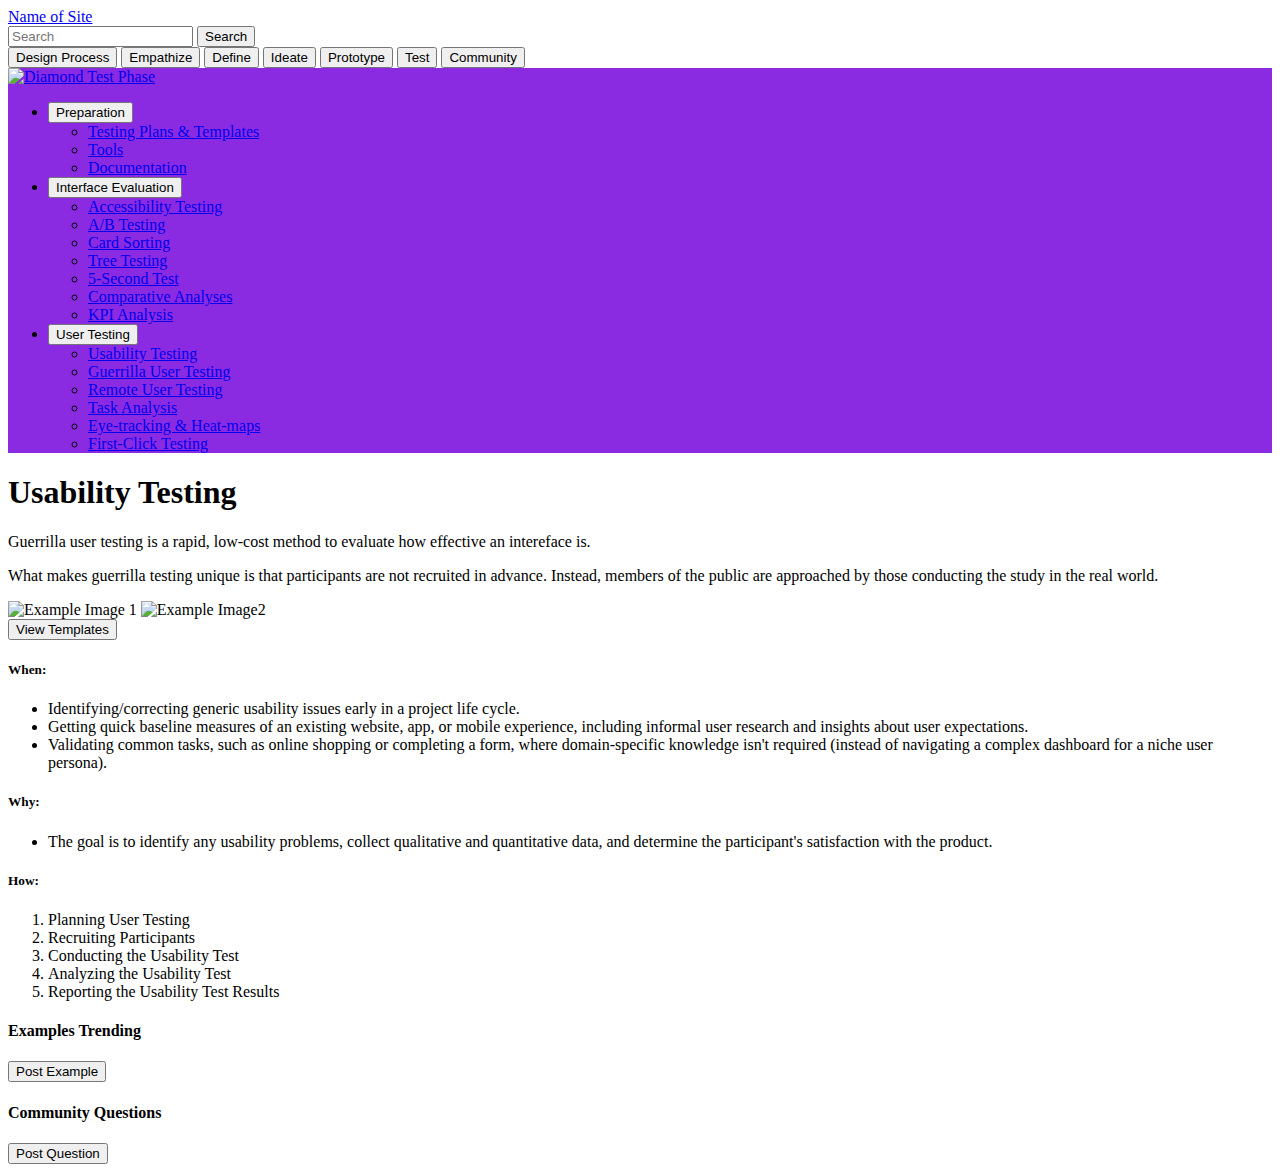
==== pages/UsabilityTesting.html @ 929abdcc "added more text and sticky header" ====
<!DOCTYPE html>
<html lang="en">

<head>
    <meta charset="UTF-8">
    <meta name="viewport" content="width=device-width, initial-scale=1.0">
    <title>UX Toolkit</title>
    
    <!--css link-->
    <link rel="stylesheet" href="../css/style.css"> 
    
    <!--bootstrap link-->
    <link href="https://cdn.jsdelivr.net/npm/bootstrap@5.3.2/dist/css/bootstrap.min.css" rel="stylesheet" integrity="sha384-T3c6CoIi6uLrA9TneNEoa7RxnatzjcDSCmG1MXxSR1GAsXEV/Dwwykc2MPK8M2HN" crossorigin="anonymous">
    
</head>

<body>

    <!-- very top name and search bar -->
    <nav class="navbar navbar-expand-lg bg-body-tertiary">
      <div class="container-fluid">
        <a class="navbar-brand" href="../index.html">Name of Site</a>
          <form class="d-flex" role="search">
            <input class="form-control me-2" type="search" placeholder="Search" aria-label="Search">
            <button class="btn btn-outline-success" type="submit">Search</button>
          </form>
        </div>
      </div>
    </nav>
  
  <!-- nav buttons -->
  <button type="button" class="btn btn-outline-primary">Design Process</button>
  <button type="button" class="btn btn-outline-secondary">Empathize</button>
  <button type="button" class="btn btn-outline-success">Define</button>
  <button type="button" class="btn btn-outline-danger">Ideate</button>
  <button type="button" class="btn btn-outline-warning">Prototype</button>
  <button type="button" class="btn btn-outline-info">Test</button>
  <button type="button" class="btn btn-outline-dark">Community</button>

</header>

<!-- main content -->

    <div class="container-fluid">
      
        <div class="row">
            <div class="col-md-3">
              
                <!-- Left Sidebar -->
                <div class="navbar" id = "there">

                  <div class="flex-shrink-0 p-3">
                    
                    <a href="../index.html" class="d-flex align-items-center pb-3 mb-3 link-dark text-decoration-none border-bottom">
                      <img alt="Diamond">
                      <span class="fs-5 fw-semibold">Test Phase</span>
                    </a>
                    <!-- ul level 2 and 3 left nav -->
                    <ul class="list-unstyled ps-0">
                      <li class="mb-1">
                        <button class="btn btn-toggle align-items-center rounded collapsed" data-bs-toggle="collapse" data-bs-target="#home-collapse" aria-expanded="true">
                          Preparation
                        </button>
                        <div class="collapse show" id="home-collapse">
                          <ul class="btn-toggle-nav list-unstyled fw-normal pb-1 small">
                            <li><a href="#" class="link-dark rounded">Testing Plans & Templates</a></li>
                            <li><a href="#" class="link-dark rounded">Tools</a></li>
                            <li><a href="#" class="link-dark rounded">Documentation</a></li>
                          </ul>
                        </div>
                      </li>
                      <li class="mb-1">
                        <button class="btn btn-toggle align-items-center rounded" data-bs-toggle="collapse" data-bs-target="#dashboard-collapse" aria-expanded="true">
                          Interface Evaluation
                        </button>
                        <div class="collapse show" id="dashboard-collapse" style="">
                          <ul class="btn-toggle-nav list-unstyled fw-normal pb-1 small">
                            <li><a href="#" class="link-dark rounded">Accessibility Testing</a></li>
                            <li><a href="#" class="link-dark rounded">A/B Testing</a></li>
                            <li><a href="#" class="link-dark rounded">Card Sorting</a></li>
                            <li><a href="#" class="link-dark rounded">Tree Testing</a></li>
                            <li><a href="#" class="link-dark rounded">5-Second Test</a></li>
                            <li><a href="#" class="link-dark rounded">Comparative Analyses</a></li>
                            <li><a href="#" class="link-dark rounded">KPI Analysis</a></li>
                          </ul>
                        </div>
                      </li>
                      <li class="mb-1">
                        <button class="btn btn-toggle align-items-center rounded" data-bs-toggle="collapse" data-bs-target="#orders-collapse" aria-expanded="true">
                          User Testing
                        </button>
                        <div class="collapse show" id="orders-collapse" style="">
                          <ul class="btn-toggle-nav list-unstyled fw-normal pb-1 small">
                            <li><a href="#" class="link-light rounded">Usability Testing</a></li>
                            <li><a href="#" class="link-dark rounded">Guerrilla User Testing</a></li>
                            <li><a href="#" class="link-dark rounded">Remote User Testing</a></li>
                            <li><a href="#" class="link-dark rounded">Task Analysis</a></li>
                            <li><a href="#" class="link-dark rounded">Eye-tracking & Heat-maps</a></li>
                            <li><a href="#" class="link-dark rounded">First-Click Testing</a></li>
                          </ul>
                        </div>
                      </li>
                    </ul>
                  </div> <!-- end of class = "flex-shrink- p3 col-md-3" div -->
          
                </div>

              </div>

            <div class="col-md-9">
              <!-- Content for the right side -->
              <h1>Usability Testing</h1>
              <p>Guerrilla user testing is a rapid, low-cost method to evaluate how effective an intereface is.</p>
              <p>What makes guerrilla testing unique is that participants are not recruited in advance. Instead, members of the public are approached by those conducting the study in the real world.</p>
              <img alt="Example Image 1">
              <img alt="Example Image2">
              <div>
                <a href="UsabilityTestingTemplates.html"> 
                  <button type="button" class="btn btn-outline-secondary">View Templates</button>
                </a>
              </div>
              <h5>When:</h5>
              <ul>
                <li>Identifying/correcting generic usability issues early in a project life cycle.</li>
                <li>Getting quick baseline measures of an existing website, app, or mobile experience, including informal user research and insights about user expectations.</li>
                <li>Validating common tasks, such as online shopping or completing a form, where domain-specific knowledge isn't required (instead of navigating a complex dashboard for a niche user persona).</li>
              </ul>
              <h5>Why:</h5>
              <ul>
                <li>The goal is to identify any usability problems, collect qualitative and quantitative data, and determine the participant's satisfaction with the product.</li>
              </ul>
              <h5>How:</h5>
              <ol>
                <li>Planning User Testing</li>
                <li>Recruiting Participants</li>
                <li>Conducting the Usability Test</li>
                <li>Analyzing the Usability Test</li>
                <li>Reporting the Usability Test Results</li>
              </ol>

              <h4>Examples Trending</h4>
              <button type="button" class="btn btn-outline-secondary">Post Example</button>

              <h4>Community Questions</h4>
              <button type="button" class="btn btn-outline-secondary">Post Question</button>

            </div>

        </div> <!-- end of class = "row" div-->
      </div>



    <!-- Bootstrap JavaScript and jQuery libraries -->
    <script src="https://cdn.jsdelivr.net/npm/bootstrap@5.3.2/dist/js/bootstrap.bundle.min.js" integrity="sha384-C6RzsynM9kWDrMNeT87bh95OGNyZPhcTNXj1NW7RuBCsyN/o0jlpcV8Qyq46cDfL" crossorigin="anonymous"></script>
    <script src="../js/index.js"></script>



</body>
</html>
---- css/style.css ----
#here {
    background-color: red;
}

#there {
    background-color: blueviolet;
}

#middle {
    background-color: turquoise;
}
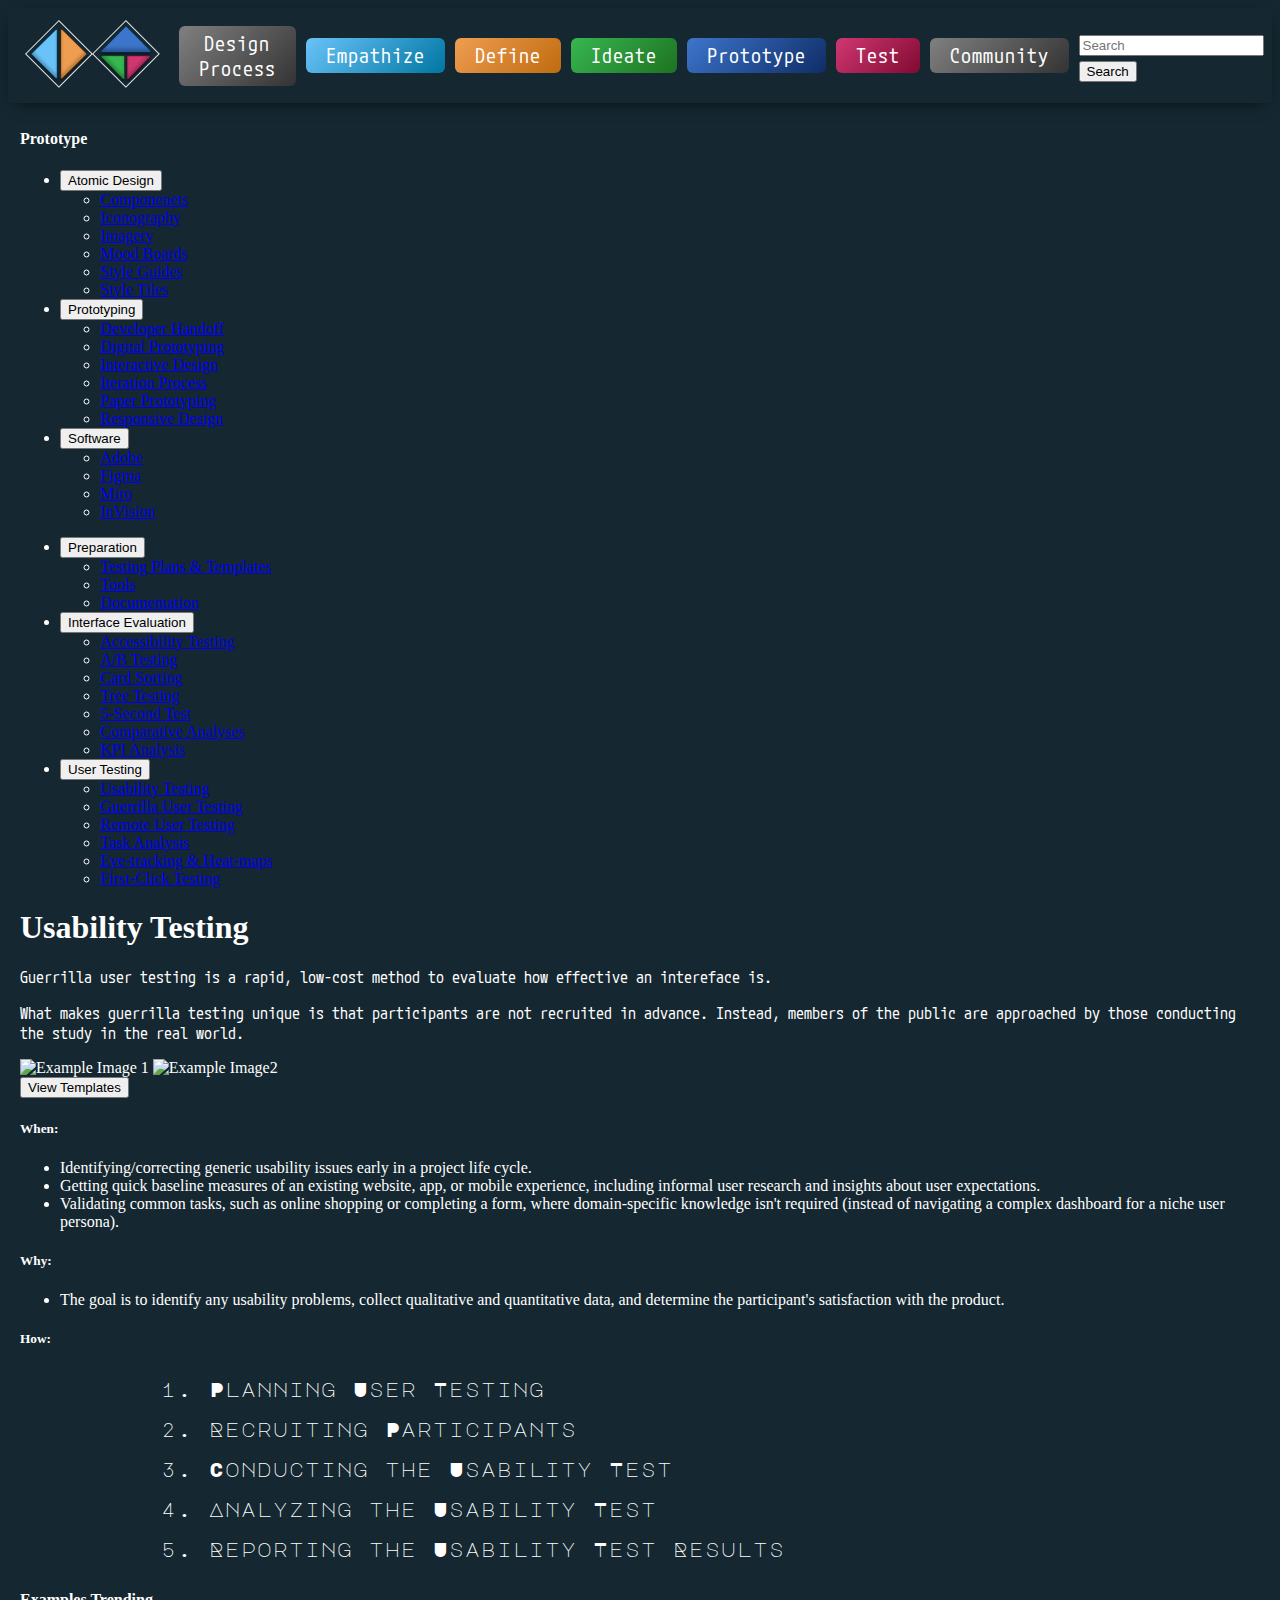
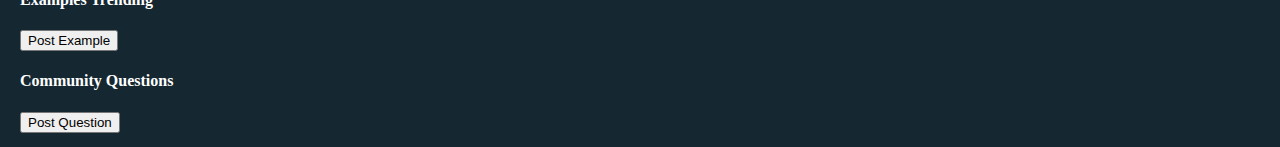
==== commit 986dd4fe: "new header" ====
--- a/pages/UsabilityTesting.html
+++ b/pages/UsabilityTesting.html
@@ -1,161 +1,255 @@
 <!DOCTYPE html>
 <html lang="en">
 
+
 <head>
-    <meta charset="UTF-8">
-    <meta name="viewport" content="width=device-width, initial-scale=1.0">
-    <title>UX Toolkit</title>
-    
-    <!--css link-->
-    <link rel="stylesheet" href="../css/style.css"> 
-    
-    <!--bootstrap link-->
-    <link href="https://cdn.jsdelivr.net/npm/bootstrap@5.3.2/dist/css/bootstrap.min.css" rel="stylesheet" integrity="sha384-T3c6CoIi6uLrA9TneNEoa7RxnatzjcDSCmG1MXxSR1GAsXEV/Dwwykc2MPK8M2HN" crossorigin="anonymous">
-    
+  <meta charset="UTF-8">
+  <meta name="viewport" content="width=device-width, initial-scale=1.0">
+  <title>UX Navigator</title>
+
+  <!--font link-->
+  <link rel="preconnect" href="https://fonts.googleapis.com">
+  <link rel="preconnect" href="https://fonts.gstatic.com" crossorigin>
+  <link
+    href="https://fonts.googleapis.com/css2?family=M+PLUS+Code+Latin:wght@300;400&family=Major+Mono+Display&display=swap"
+    rel="stylesheet">
+  <link rel="stylesheet" href="../fonts/MajorMonoDisplay-Regular.ttf">
+  <link rel="stylesheet" href="../fonts/MPLUSCodeLatin-VariableFont_wdth,wght.ttf">
+
+  <!--bootstrap link-->
+  <link href="https://cdn.jsdelivr.net/npm/bootstrap@5.3.2/dist/css/bootstrap.min.css" rel="stylesheet"
+    integrity="sha384-T3c6CoIi6uLrA9TneNEoa7RxnatzjcDSCmG1MXxSR1GAsXEV/Dwwykc2MPK8M2HN" crossorigin="anonymous">
+
+  <!--css link-->
+  <link rel="stylesheet" href="https://cdnjs.cloudflare.com/ajax/libs/font-awesome/6.1.0/css/all.min.css">
+
+  <link rel="stylesheet" href="../css/style.css">
+
 </head>
 
 <body>
 
+  <header class="sticky-top topnav">
+
     <!-- very top name and search bar -->
-    <nav class="navbar navbar-expand-lg bg-body-tertiary">
+    <nav class="navbar sticky-top navbar-expand-lg">
       <div class="container-fluid">
-        <a class="navbar-brand" href="../index.html">Name of Site</a>
-          <form class="d-flex" role="search">
-            <input class="form-control me-2" type="search" placeholder="Search" aria-label="Search">
-            <button class="btn btn-outline-success" type="submit">Search</button>
-          </form>
-        </div>
+        <a class="navbar-brand h1font" href="../index.html">
+          <img src="../images/logo dark.png" alt="Logo of double diamond design process"></a>
+
+        <!-- nav buttons -->
+        <a href="#designprocess"><button type="button" class="btndesignproc bodyfont">Design Process</button></a>
+        <a href="#empathize"><button type="button" class="btnempathize bodyfont">Empathize</button></a>
+        <a href="#define"><button type="button" class="btndefine bodyfont">Define</button></a>
+        <a href="#ideate"><button type="button" class="btnideate bodyfont">Ideate</button></a>
+        <a href="#prototype"><button type="button" class="btnproto bodyfont">Prototype</button></a>
+        <a href="#test"><button type="button" class="btntest bodyfont">Test</button></a>
+        <button type="button" class="btncomm bodyfont">Community</button>
+
+        <form class="d-flex bodyfont" role="search">
+          <input class="form-control me-2" type="search" placeholder="Search" aria-label="Search">
+          <button class="btn btn-outline-light" type="submit">Search</button>
+        </form>
+
       </div>
     </nav>
-  
-  <!-- nav buttons -->
-  <button type="button" class="btn btn-outline-primary">Design Process</button>
-  <button type="button" class="btn btn-outline-secondary">Empathize</button>
-  <button type="button" class="btn btn-outline-success">Define</button>
-  <button type="button" class="btn btn-outline-danger">Ideate</button>
-  <button type="button" class="btn btn-outline-warning">Prototype</button>
-  <button type="button" class="btn btn-outline-info">Test</button>
-  <button type="button" class="btn btn-outline-dark">Community</button>
-
-</header>
-
-<!-- main content -->
-
-    <div class="container-fluid">
-      
-        <div class="row">
-            <div class="col-md-3">
-              
-                <!-- Left Sidebar -->
-                <div class="navbar" id = "there">
-
-                  <div class="flex-shrink-0 p-3">
-                    
-                    <a href="../index.html" class="d-flex align-items-center pb-3 mb-3 link-dark text-decoration-none border-bottom">
-                      <img alt="Diamond">
-                      <span class="fs-5 fw-semibold">Test Phase</span>
-                    </a>
-                    <!-- ul level 2 and 3 left nav -->
-                    <ul class="list-unstyled ps-0">
-                      <li class="mb-1">
-                        <button class="btn btn-toggle align-items-center rounded collapsed" data-bs-toggle="collapse" data-bs-target="#home-collapse" aria-expanded="true">
-                          Preparation
-                        </button>
-                        <div class="collapse show" id="home-collapse">
-                          <ul class="btn-toggle-nav list-unstyled fw-normal pb-1 small">
-                            <li><a href="#" class="link-dark rounded">Testing Plans & Templates</a></li>
-                            <li><a href="#" class="link-dark rounded">Tools</a></li>
-                            <li><a href="#" class="link-dark rounded">Documentation</a></li>
-                          </ul>
-                        </div>
-                      </li>
-                      <li class="mb-1">
-                        <button class="btn btn-toggle align-items-center rounded" data-bs-toggle="collapse" data-bs-target="#dashboard-collapse" aria-expanded="true">
-                          Interface Evaluation
-                        </button>
-                        <div class="collapse show" id="dashboard-collapse" style="">
-                          <ul class="btn-toggle-nav list-unstyled fw-normal pb-1 small">
-                            <li><a href="#" class="link-dark rounded">Accessibility Testing</a></li>
-                            <li><a href="#" class="link-dark rounded">A/B Testing</a></li>
-                            <li><a href="#" class="link-dark rounded">Card Sorting</a></li>
-                            <li><a href="#" class="link-dark rounded">Tree Testing</a></li>
-                            <li><a href="#" class="link-dark rounded">5-Second Test</a></li>
-                            <li><a href="#" class="link-dark rounded">Comparative Analyses</a></li>
-                            <li><a href="#" class="link-dark rounded">KPI Analysis</a></li>
-                          </ul>
-                        </div>
-                      </li>
-                      <li class="mb-1">
-                        <button class="btn btn-toggle align-items-center rounded" data-bs-toggle="collapse" data-bs-target="#orders-collapse" aria-expanded="true">
-                          User Testing
-                        </button>
-                        <div class="collapse show" id="orders-collapse" style="">
-                          <ul class="btn-toggle-nav list-unstyled fw-normal pb-1 small">
-                            <li><a href="#" class="link-light rounded">Usability Testing</a></li>
-                            <li><a href="#" class="link-dark rounded">Guerrilla User Testing</a></li>
-                            <li><a href="#" class="link-dark rounded">Remote User Testing</a></li>
-                            <li><a href="#" class="link-dark rounded">Task Analysis</a></li>
-                            <li><a href="#" class="link-dark rounded">Eye-tracking & Heat-maps</a></li>
-                            <li><a href="#" class="link-dark rounded">First-Click Testing</a></li>
-                          </ul>
-                        </div>
-                      </li>
-                    </ul>
-                  </div> <!-- end of class = "flex-shrink- p3 col-md-3" div -->
-          
-                </div>
-
-              </div>
-
-            <div class="col-md-9">
-              <!-- Content for the right side -->
-              <h1>Usability Testing</h1>
-              <p>Guerrilla user testing is a rapid, low-cost method to evaluate how effective an intereface is.</p>
-              <p>What makes guerrilla testing unique is that participants are not recruited in advance. Instead, members of the public are approached by those conducting the study in the real world.</p>
-              <img alt="Example Image 1">
-              <img alt="Example Image2">
-              <div>
-                <a href="UsabilityTestingTemplates.html"> 
-                  <button type="button" class="btn btn-outline-secondary">View Templates</button>
-                </a>
-              </div>
-              <h5>When:</h5>
-              <ul>
-                <li>Identifying/correcting generic usability issues early in a project life cycle.</li>
-                <li>Getting quick baseline measures of an existing website, app, or mobile experience, including informal user research and insights about user expectations.</li>
-                <li>Validating common tasks, such as online shopping or completing a form, where domain-specific knowledge isn't required (instead of navigating a complex dashboard for a niche user persona).</li>
+
+  </header>
+
+  <!-- main content -->
+
+  <div class="container-fluid">
+
+    <div class="row">
+      <!-- side navigation -->
+      <div class="col-md-3 navbar">
+
+
+
+        <div class="col-md-3">
+
+          <!-- Left Sidebar -->
+          <div class="navbar">
+            <!-- Prototype -->
+            <div class="flex-shrink-0 p-3">
+              <h4>Prototype</h4>
+
+              <ul class="list-unstyled ps-0">
+                <li class="mb-1">
+                  <button class="btn btn-toggle align-items-center rounded collapsed" data-bs-toggle="collapse"
+                    data-bs-target="#preparation-collapse" aria-expanded="true">
+                    Atomic Design
+                  </button>
+                  <div class="collapse show" id="preparation-collapse">
+                    <ul class="btn-toggle-nav list-unstyled fw-normal pb-1 small">
+                      <li><a href="#" class="link-dark rounded">Componenets</a></li>
+                      <li><a href="#" class="link-dark rounded">Iconography</a></li>
+                      <li><a href="#" class="link-dark rounded">Imagery</a></li>
+                      <li><a href="#" class="link-dark rounded">Mood Boards</a></li>
+                      <li><a href="#" class="link-dark rounded">Style Guides</a></li>
+                      <li><a href="#" class="link-dark rounded">Style Tiles</a></li>
+                    </ul>
+                  </div>
+                </li>
+                <li class="mb-1">
+                  <button class="btn btn-toggle align-items-center rounded" data-bs-toggle="collapse"
+                    data-bs-target="#interface-evaluation-collapse" aria-expanded="true">
+                    Prototyping
+                  </button>
+                  <div class="collapse show" id="interface-evaluation-collapse" style="">
+                    <ul class="btn-toggle-nav list-unstyled fw-normal pb-1 small">
+                      <li><a href="#" class="link-dark rounded">Developer Handoff</a></li>
+                      <li><a href="#" class="link-dark rounded">Digital Prototyping</a></li>
+                      <li><a href="#" class="link-dark rounded">Interactive Design</a></li>
+                      <li><a href="#" class="link-dark rounded">Iteration Process</a></li>
+                      <li><a href="#" class="link-dark rounded">Paper Prototyping</a></li>
+                      <li><a href="#" class="link-dark rounded">Responsive Design</a></li>
+                    </ul>
+                  </div>
+                </li>
+                <li class="mb-1">
+                  <button class="btn btn-toggle align-items-center rounded" data-bs-toggle="collapse"
+                    data-bs-target="#user-testing-collapse" aria-expanded="true">
+                    Software
+                  </button>
+                  <div class="collapse show" id="user-testing-collapse" style="">
+                    <ul class="btn-toggle-nav list-unstyled fw-normal pb-1 small">
+                      <li><a href="#" class="link-dark rounded">Adobe</a></li>
+                      <li><a href="#" class="link-dark rounded">Figma</a></li>
+                      <li><a href="#" class="link-dark rounded">Miro</a></li>
+                      <li><a href="#" class="link-dark rounded">InVision</a></li>
+                    </ul>
+                  </div>
+                </li>
               </ul>
-              <h5>Why:</h5>
-              <ul>
-                <li>The goal is to identify any usability problems, collect qualitative and quantitative data, and determine the participant's satisfaction with the product.</li>
+            </div> <!-- end of class = "flex-shrink- p3 col-md-3" div -->
+
+          </div>
+
+        </div>
+
+        <!-- Test -->
+        <div class="col-md-3">
+
+          <!-- Left Sidebar -->
+          <div class="navbar">
+
+            <div class="flex-shrink-0 p-3">
+
+              <ul class="list-unstyled ps-0">
+                <li class="mb-1">
+                  <button class="btn btn-toggle align-items-center rounded collapsed" data-bs-toggle="collapse"
+                    data-bs-target="#preparation-collapse" aria-expanded="true">
+                    Preparation
+                  </button>
+                  <div class="collapse show" id="preparation-collapse">
+                    <ul class="btn-toggle-nav list-unstyled fw-normal pb-1 small">
+                      <li><a href="#" class="link-dark rounded">Testing Plans & Templates</a></li>
+                      <li><a href="#" class="link-dark rounded">Tools</a></li>
+                      <li><a href="#" class="link-dark rounded">Documentation</a></li>
+                    </ul>
+                  </div>
+                </li>
+                <li class="mb-1">
+                  <button class="btn btn-toggle align-items-center rounded" data-bs-toggle="collapse"
+                    data-bs-target="#interface-evaluation-collapse" aria-expanded="true">
+                    Interface Evaluation
+                  </button>
+                  <div class="collapse show" id="interface-evaluation-collapse" style="">
+                    <ul class="btn-toggle-nav list-unstyled fw-normal pb-1 small">
+                      <li><a href="#" class="link-dark rounded">Accessibility Testing</a></li>
+                      <li><a href="#" class="link-dark rounded">A/B Testing</a></li>
+                      <li><a href="#" class="link-dark rounded">Card Sorting</a></li>
+                      <li><a href="#" class="link-dark rounded">Tree Testing</a></li>
+                      <li><a href="#" class="link-dark rounded">5-Second Test</a></li>
+                      <li><a href="#" class="link-dark rounded">Comparative Analyses</a></li>
+                      <li><a href="#" class="link-dark rounded">KPI Analysis</a></li>
+                    </ul>
+                  </div>
+                </li>
+                <li class="mb-1">
+                  <button class="btn btn-toggle align-items-center rounded" data-bs-toggle="collapse"
+                    data-bs-target="#user-testing-collapse" aria-expanded="true">
+                    User Testing
+                  </button>
+                  <div class="collapse show" id="user-testing-collapse" style="">
+                    <ul class="btn-toggle-nav list-unstyled fw-normal pb-1 small">
+                      <li><a href="#" class="link-light rounded">Usability Testing</a></li>
+                      <li><a href="#" class="link-dark rounded">Guerrilla User Testing</a></li>
+                      <li><a href="#" class="link-dark rounded">Remote User Testing</a></li>
+                      <li><a href="#" class="link-dark rounded">Task Analysis</a></li>
+                      <li><a href="#" class="link-dark rounded">Eye-tracking & Heat-maps</a></li>
+                      <li><a href="#" class="link-dark rounded">First-Click Testing</a></li>
+                    </ul>
+                  </div>
+                </li>
               </ul>
-              <h5>How:</h5>
-              <ol>
-                <li>Planning User Testing</li>
-                <li>Recruiting Participants</li>
-                <li>Conducting the Usability Test</li>
-                <li>Analyzing the Usability Test</li>
-                <li>Reporting the Usability Test Results</li>
-              </ol>
-
-              <h4>Examples Trending</h4>
-              <button type="button" class="btn btn-outline-secondary">Post Example</button>
-
-              <h4>Community Questions</h4>
-              <button type="button" class="btn btn-outline-secondary">Post Question</button>
-
-            </div>
-
-        </div> <!-- end of class = "row" div-->
+            </div> <!-- end of class = "flex-shrink- p3 col-md-3" div -->
+
+          </div>
+
+        </div>
+
       </div>
 
-
-
-    <!-- Bootstrap JavaScript and jQuery libraries -->
-    <script src="https://cdn.jsdelivr.net/npm/bootstrap@5.3.2/dist/js/bootstrap.bundle.min.js" integrity="sha384-C6RzsynM9kWDrMNeT87bh95OGNyZPhcTNXj1NW7RuBCsyN/o0jlpcV8Qyq46cDfL" crossorigin="anonymous"></script>
-    <script src="../js/index.js"></script>
+      <!---------------------------- Right side ---------------------->
+
+      <div class="col-md-9">
+        <!-- Content for the right side -->
+        <h1>Usability Testing</h1>
+        <p>Guerrilla user testing is a rapid, low-cost method to evaluate how effective an intereface is.</p>
+        <p>What makes guerrilla testing unique is that participants are not recruited in advance. Instead, members of
+          the public are approached by those conducting the study in the real world.</p>
+        <img alt="Example Image 1">
+        <img alt="Example Image2">
+        <div>
+          <a href="UsabilityTestingTemplates.html">
+            <button type="button" class="btn btn-outline-secondary">View Templates</button>
+          </a>
+        </div>
+        <h5>When:</h5>
+        <ul>
+          <li>Identifying/correcting generic usability issues early in a project life cycle.</li>
+          <li>Getting quick baseline measures of an existing website, app, or mobile experience, including informal user
+            research and insights about user expectations.</li>
+          <li>Validating common tasks, such as online shopping or completing a form, where domain-specific knowledge
+            isn't required (instead of navigating a complex dashboard for a niche user persona).</li>
+        </ul>
+        <h5>Why:</h5>
+        <ul>
+          <li>The goal is to identify any usability problems, collect qualitative and quantitative data, and determine
+            the participant's satisfaction with the product.</li>
+        </ul>
+        <h5>How:</h5>
+        <ol>
+          <li>Planning User Testing</li>
+          <li>Recruiting Participants</li>
+          <li>Conducting the Usability Test</li>
+          <li>Analyzing the Usability Test</li>
+          <li>Reporting the Usability Test Results</li>
+        </ol>
+
+        <h4>Examples Trending</h4>
+        <button type="button" class="btn btn-outline-secondary">Post Example</button>
+
+        <h4>Community Questions</h4>
+        <button type="button" class="btn btn-outline-secondary">Post Question</button>
+
+      </div>
+
+    </div> <!-- end of class = "row" div-->
+  </div>
+
+
+
+  <!-- Bootstrap JavaScript and jQuery libraries -->
+  <script src="https://cdn.jsdelivr.net/npm/bootstrap@5.3.2/dist/js/bootstrap.bundle.min.js"
+    integrity="sha384-C6RzsynM9kWDrMNeT87bh95OGNyZPhcTNXj1NW7RuBCsyN/o0jlpcV8Qyq46cDfL"
+    crossorigin="anonymous"></script>
+  <script src="../js/index.js"></script>
 
 
 
 </body>
-</html> +
+</html>--- a/css/style.css
+++ b/css/style.css
@@ -1,11 +1,473 @@
-#here {
-    background-color: red;
-}
-
-#there {
-    background-color: blueviolet;
-}
-
-#middle {
-    background-color: turquoise;
-}+
+
+body {
+    max-width: 100%;
+    overflow-x: hidden;
+}
+
+header, footer {
+    background-color: #152730;
+}
+
+html, .hero-section, .accord, .design .main, .container {
+    background-color: #152730 !important;
+    color: #FFFFFF;
+}
+
+
+.foothead {
+    font-family: 'Major Mono Display', monospace;
+    color: #FFFFFF;
+}
+
+.h1font { 
+    font-family: 'Major Mono Display', monospace;
+    font-size: 30px;
+    
+}
+
+.h3font {
+    font-family: 'Major Mono Display', monospace;
+    font-size: 32px;
+}
+
+p, .p {
+    font-family: 'M PLUS Code Latin', monospace;
+}
+
+body {
+    background-color: #152730;
+}
+
+.bodyfont {
+    color: #8D8D8D;
+    font-family: M PLUS Code Latin;
+    font-size: 20px;
+    font-style: normal;
+    font-weight: 400;
+    line-height: normal;
+    letter-spacing: 1px;
+    text-transform: capitalize;
+}
+
+/* top nav */
+.topnav {
+    box-shadow: 0rem 0.25rem 1rem -0.5rem #000000;
+    display: flex;
+    padding: 6px 12px;
+    justify-content: center;
+    align-items: center;
+    gap: 10px;
+}
+
+.topnav img {
+    height: 68px;
+    width: 152px;
+    flex-shrink: 0
+}
+
+
+/* navigation buttons */
+
+.container-fluid {
+    display: flex;
+    padding: 6px 12px;
+    justify-content: center;
+    align-items: center;
+    gap: 10px;
+}
+
+.btndesignproc {
+    background: linear-gradient(135deg, #808080, #333333);
+    color: white;
+    border: none;
+    padding: 5px 20px;
+    border-radius: 6px;
+    cursor: pointer;
+}
+
+.btndesignproc:hover {
+    background: linear-gradient(135deg, #333333, #808080);
+}
+
+/* */
+.btnempathize {
+    background: linear-gradient(135deg, #6AC3F8, #0076A3);
+    color: white;
+    border: none;
+    padding: 5px 20px;
+    border-radius: 6px;
+    cursor: pointer;
+}
+
+.btnempathize:hover {
+    background: linear-gradient(135deg, #0076A3, #6AC3F8);
+}
+
+/* */
+.btndefine {
+    background: linear-gradient(135deg, #EF9D51, #BF6B0F);
+    color: white;
+    border: none;
+    padding: 5px 20px;
+    border-radius: 6px;
+    cursor: pointer;
+}
+
+.btndefine:hover {
+    background: linear-gradient(135deg, #BF6B0F, #EF9D51); /* Swapped gradient colors on hover */
+}
+
+/* */
+.btnideate {
+    background: linear-gradient(135deg, #37B651, #1E7221);
+    color: white;
+    border: none;
+    padding: 5px 20px;
+    border-radius: 6px;
+    cursor: pointer;
+}
+
+.btnideate:hover {
+    background: linear-gradient(135deg, #1E7221, #37B651); /* Swapped gradient colors on hover */
+}
+
+/* */
+.btnproto {
+    background: linear-gradient(135deg, #3D75CC, #0F2D66);
+    color: white;
+    border: none;
+    padding: 5px 20px;
+    border-radius: 6px;
+    cursor: pointer;
+}
+
+.btnproto:hover {
+    background: linear-gradient(135deg, #0F2D66, #3D75CC); /* Swapped gradient colors on hover */
+}
+
+/* */
+.btntest {
+    background: linear-gradient(135deg, #D03771, #800A32);
+    color: white;
+    border: none;
+    padding: 5px 20px;
+    border-radius: 6px;
+    cursor: pointer;
+}
+
+.btntest:hover {
+    background: linear-gradient(135deg, #800A32, #D03771); /* Swapped gradient colors on hover */
+}
+
+/* */
+.btncomm {
+    background: linear-gradient(135deg, #808080, #333333);
+    color: white;
+    border: none;
+    padding: 5px 20px;
+    border-radius: 6px;
+    cursor: pointer;
+}
+
+.btncomm:hover {
+    background: linear-gradient(135deg, #333333, #808080); /* Swapped gradient colors on hover */
+}
+
+
+.banner {
+    display: flex;
+    padding-top: 30px;
+    background-color: #152730;
+    justify-content: center;
+    align-content: center;
+
+}
+
+.bannerfont {
+    font-family: M PLUS Code Latin;
+    background: linear-gradient(90deg, #E3A15F 0%, #D47967 13.21%, #C14970 27.65%, #A678A7 40.28%, #88B1E2 58.32%, #6EB9A2 71.55%, #579988 85.59%, #4B74C5 100%);
+    background-clip: text;
+    -webkit-background-clip: text;
+    -webkit-text-fill-color: transparent;
+    mix-blend-mode: plus-lighter;   
+    font-weight: 700;
+}
+
+/* hero section */
+
+.hero-section {
+    display: flex;
+    align-items: center;
+    gap: 55px;
+    padding: 80px;
+}
+
+.heroflex {
+    flex: 1; /* Takes up available space in the row */
+    margin-left: 2%;
+
+}
+
+.hero-text {
+    margin-bottom: 60px;
+}
+
+.hero-text h1 {
+    font-size: 24px;
+    margin-bottom: 10px;
+    font-family: Major Mono Display;
+    
+}
+
+.hero-text p {
+    margin-bottom: 20px;
+    font-family: Major Mono Display;
+    color: #FFF;
+    font-size: 20px;
+    font-style: normal;
+    font-weight: 400;
+    line-height: 40px; /* 200% */
+    letter-spacing: 1px;
+    
+}
+
+.hero-image {
+    flex: 1; /* Takes up available space in the row */
+    text-align: center;
+}
+
+.hero-image img {
+    max-width: 100%;
+    height: auto;
+}
+
+.startnow {
+    font-family: M PLUS Code Latin;
+    color: #FFFFFF;
+    text-align: center;
+    font-size: 24px;
+    font-style: normal;
+    font-weight: 400;
+    line-height: normal;
+    letter-spacing: 2.4px;
+
+}
+
+.startnow img {
+    width: 75px;
+    height: 79px;
+    flex-shrink: 0;
+}
+
+/* design section */
+.designproc {
+    background-color:#152730;
+
+}
+
+.underline {    
+    height: 10px;
+    flex-shrink: 0;
+    background: linear-gradient(90deg, #E3A15F 0%, #D47967 13.21%, #C14970 27.65%, #A678A7 40.28%, #88B1E2 58.32%, #6EB9A2 71.55%, #579988 85.59%, #4B74C5 100%);
+    mix-blend-mode: plus-lighter;
+    box-shadow: drop-shadow(0px 4px 8px rgba(0, 0, 0, 0.40));
+    height: 10px;
+    flex-shrink: 0;
+    border-radius: 5px;
+
+}
+
+.design p, ol {
+    margin-left: 12%;
+    margin-right: 12%;
+    color: #FFF;
+    font-family: Major Mono Display;
+    font-size: 20px;
+    font-style: normal;
+    font-weight: 400;
+    line-height: 40px; /* 200% */
+    letter-spacing: 1px;
+
+}
+
+.designbtndiv {
+    display: flex;
+    justify-content: center;
+    align-items: center;
+}
+
+.designbtn {
+    color: #000;
+    font-family: M PLUS Code Latin;
+    font-size: 21px;
+    font-style: normal;
+    font-weight: 700;
+    line-height: normal;
+    letter-spacing: 2.1px;
+    text-transform: capitalize;
+    display: flex;
+    width: 488px;
+    height: 55px;
+    justify-content: center;
+    align-items: center;
+    gap: 10px;
+    border-radius: 8px;
+    background: linear-gradient(90deg, #E3A15F 0%, #D47967 13.21%, #C14970 27.65%, #A678A7 40.28%, #88B1E2 58.32%, #6EB9A2 71.55%, #579988 85.59%, #4B74C5 100%);
+    mix-blend-mode: plus-lighter;
+    box-shadow: 0px -4px 4px 0px rgba(0, 0, 0, 0.50) inset, 4px 0px 4px 0px rgba(0, 0, 0, 0.50) inset;
+}
+
+.designhead {
+
+    padding: 20px;
+}
+/* design process */
+
+.designhead h1 {
+    font-family: M PLUS Code Latin;
+    font-size: 32px;
+    font-style: normal;
+    font-weight: 700;
+    line-height: normal;
+    letter-spacing: 3.2px;
+    text-transform: capitalize;
+    background: linear-gradient(90deg, #E3A15F 0%, #D47967 13.21%, #C14970 27.65%, #A678A7 40.28%, #88B1E2 58.32%, #6EB9A2 71.55%, #579988 85.59%, #4B74C5 100%);
+    background-clip: text;
+    -webkit-background-clip: text;
+    -webkit-text-fill-color: transparent;
+    mix-blend-mode: plus-lighter;
+    margin:0;
+}
+
+
+
+.designproc img {
+    width: 84%;
+    margin: 8%;
+}
+
+
+/* accordian section */
+
+.accordian {
+    background-color: #152730 !important;
+}
+
+.accord {
+    padding: 20px;
+}
+
+.accordbutton {
+    background-color: #152730 !important;
+    color: #FFFFFF !important;
+}
+
+
+#flush-collapseOne, #flush-collapseTwo, #flush-collapseThree, #flush-collapseFour, #flush-collapseFive {
+    background-color: #152730;
+    color: #FFFFFF;
+    font-family: M PLUS Code Latin;
+    
+}
+
+.card, .list-group-item {
+    background-color: #152730;
+    color: #FFFFFF;
+}
+
+.empathize {
+    border-radius: 8px 8px 0px 0px;
+    background: linear-gradient(138deg, #6AC3F8 31.43%, rgba(106, 195, 248, 0.50) 31.43%, rgba(106, 195, 248, 0.30) 50.84%, rgba(106, 195, 248, 0.50) 76.2%, #6AC3F8 76.2%);
+    box-shadow: 0px 4px 4px 0px rgba(0, 0, 0, 0.25);
+}
+
+.define {
+    background: linear-gradient(138deg, #EF9D51 31.43%, rgba(239, 157, 81, 0.50) 31.43%, rgba(239, 157, 81, 0.30) 50.84%, rgba(239, 157, 81, 0.50) 76.2%, #EF9D51 76.2%);
+    
+}
+
+.ideate {
+    background: linear-gradient(138deg, #37B651 31.43%, rgba(55, 182, 81, 0.50) 31.43%, rgba(55, 182, 81, 0.30) 50.84%, rgba(55, 182, 81, 0.50) 76.2%, #37B651 76.2%);
+}
+
+.prototype {
+    background: linear-gradient(138deg, #3D75CC 31.43%, rgba(61, 117, 204, 0.50) 31.43%, rgba(61, 117, 204, 0.30) 50.84%, rgba(61, 117, 204, 0.50) 76.2%, #3D75CC 76.2%);
+    
+}
+
+.test {
+    background: linear-gradient(138deg, #D03771 31.43%, rgba(208, 55, 113, 0.50) 31.43%, rgba(208, 55, 113, 0.30) 50.84%, rgba(208, 55, 113, 0.50) 76.2%, #D03771 76.2%);
+    
+}
+
+#card {
+    width: 20rem;
+}
+
+.container {
+    padding: 0;
+    margin: 0;
+}
+
+#foot {
+    padding-top: 20px;
+    padding-bottom: 20px;
+    margin: 0;
+
+}
+
+.gradunderline {
+    box-shadow: drop-shadow(0px 4px 8px rgba(0, 0, 0, 0.40));
+    height: 10px;
+    flex-shrink: 0;
+    background: linear-gradient(90deg, #E3A15F 0%, #D47967 13.21%, #C14970 27.65%, #A678A7 40.28%, #88B1E2 58.32%, #6EB9A2 71.55%, #579988 85.59%, #4B74C5 100%);
+    mix-blend-mode: plus-lighter;
+    border-radius: 5px;
+}
+
+/* Scaling Dots Animation */
+@keyframes scaling-dots {
+    0%, 100% {
+        transform: scale(0);
+    }
+    40%, 60% {
+        transform: scale(1);
+    }
+}
+
+.scaling-dots {
+    display: grid;
+    height: 10px;
+    grid-gap: 5px;
+    grid-template-columns: repeat(5, 10px);
+}
+
+.scaling-dots div {
+    animation: scaling-dots 1s infinite ease-in-out;
+    background: blueviolet;
+    border-radius: 100%;
+    height: 10px;
+    width: 10px;
+}
+
+/* Modal Styling */
+.modal {
+    display: none;
+    position: fixed;
+    z-index: 1;
+    left: 0;
+    top: 0;
+    width: 100%;
+    height: 100%;
+    background-color: rgba(0, 0, 0, 0.7);
+}
+
+.modal-content {
+    background-color: white;
+    border-radius: 5px;
+    max-width: 300px;
+    margin: 15% auto;
+    padding: 20px;
+    text-align: center;
+}
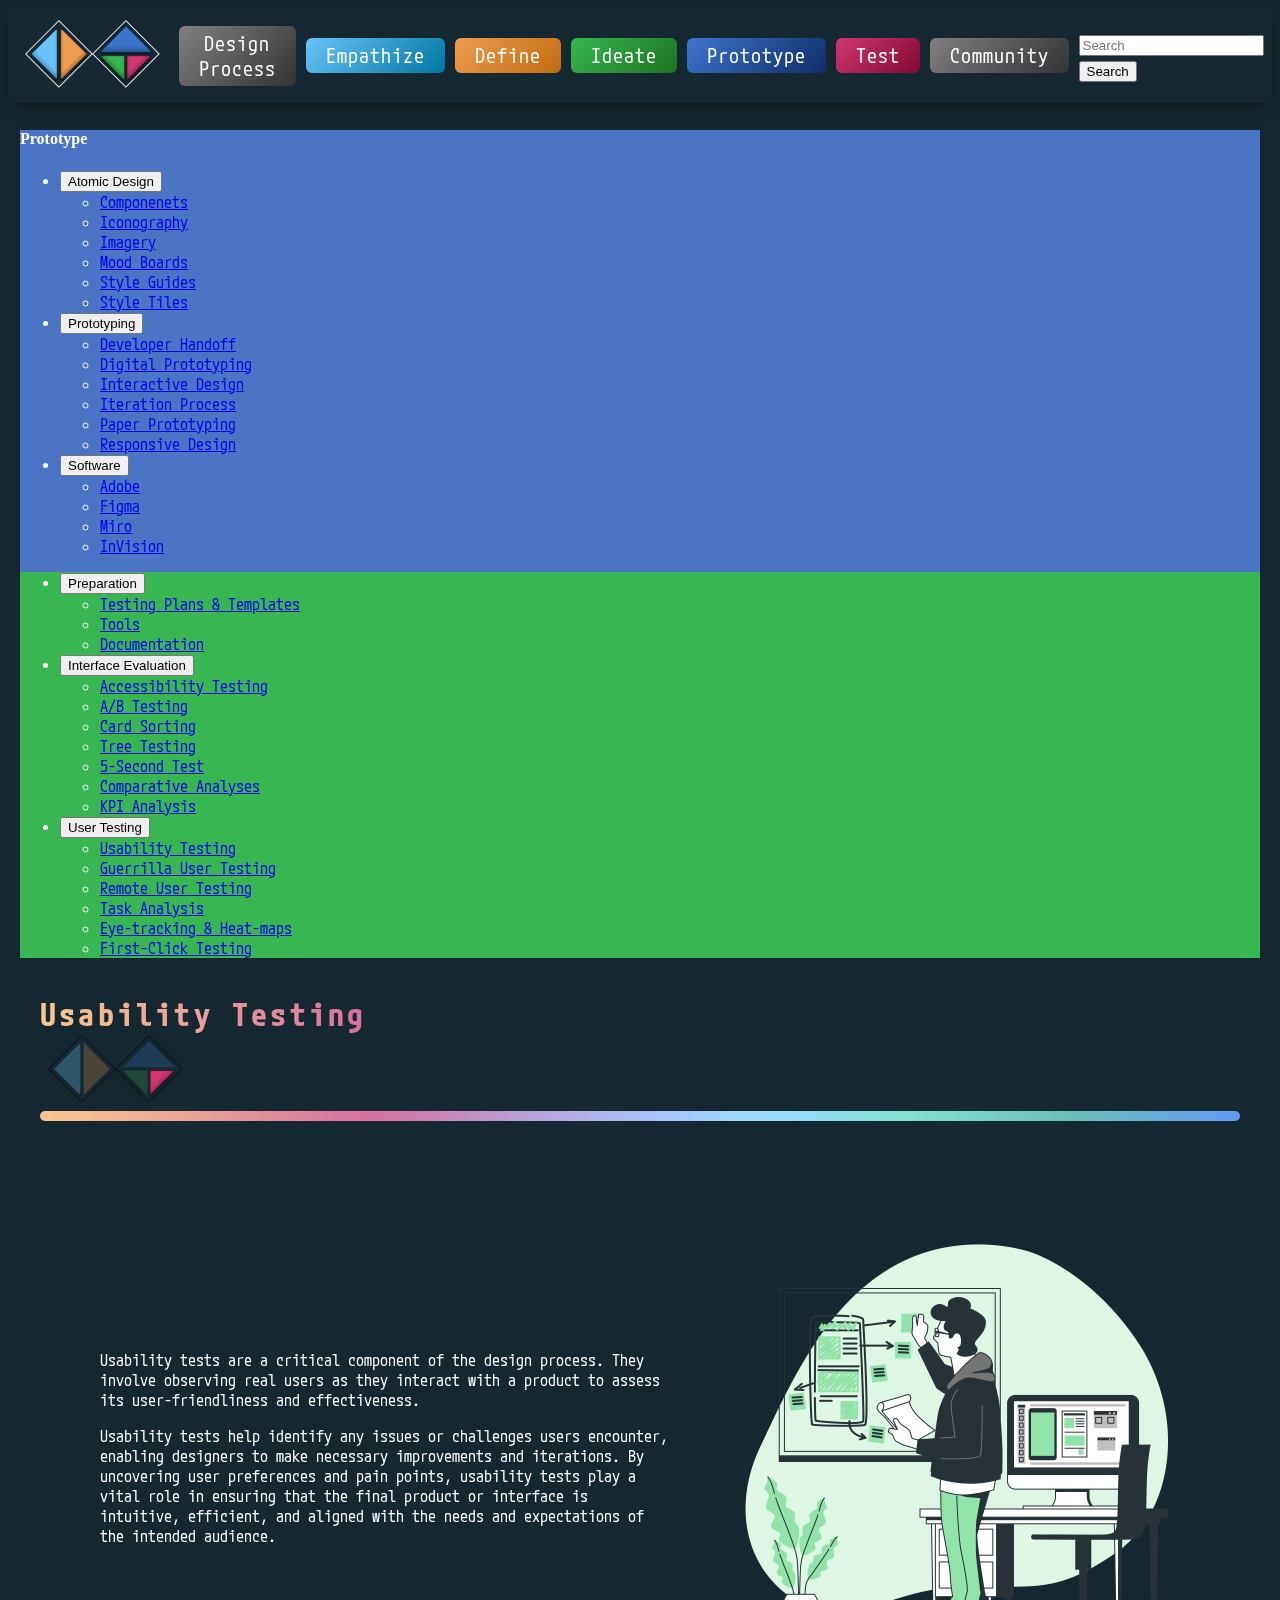
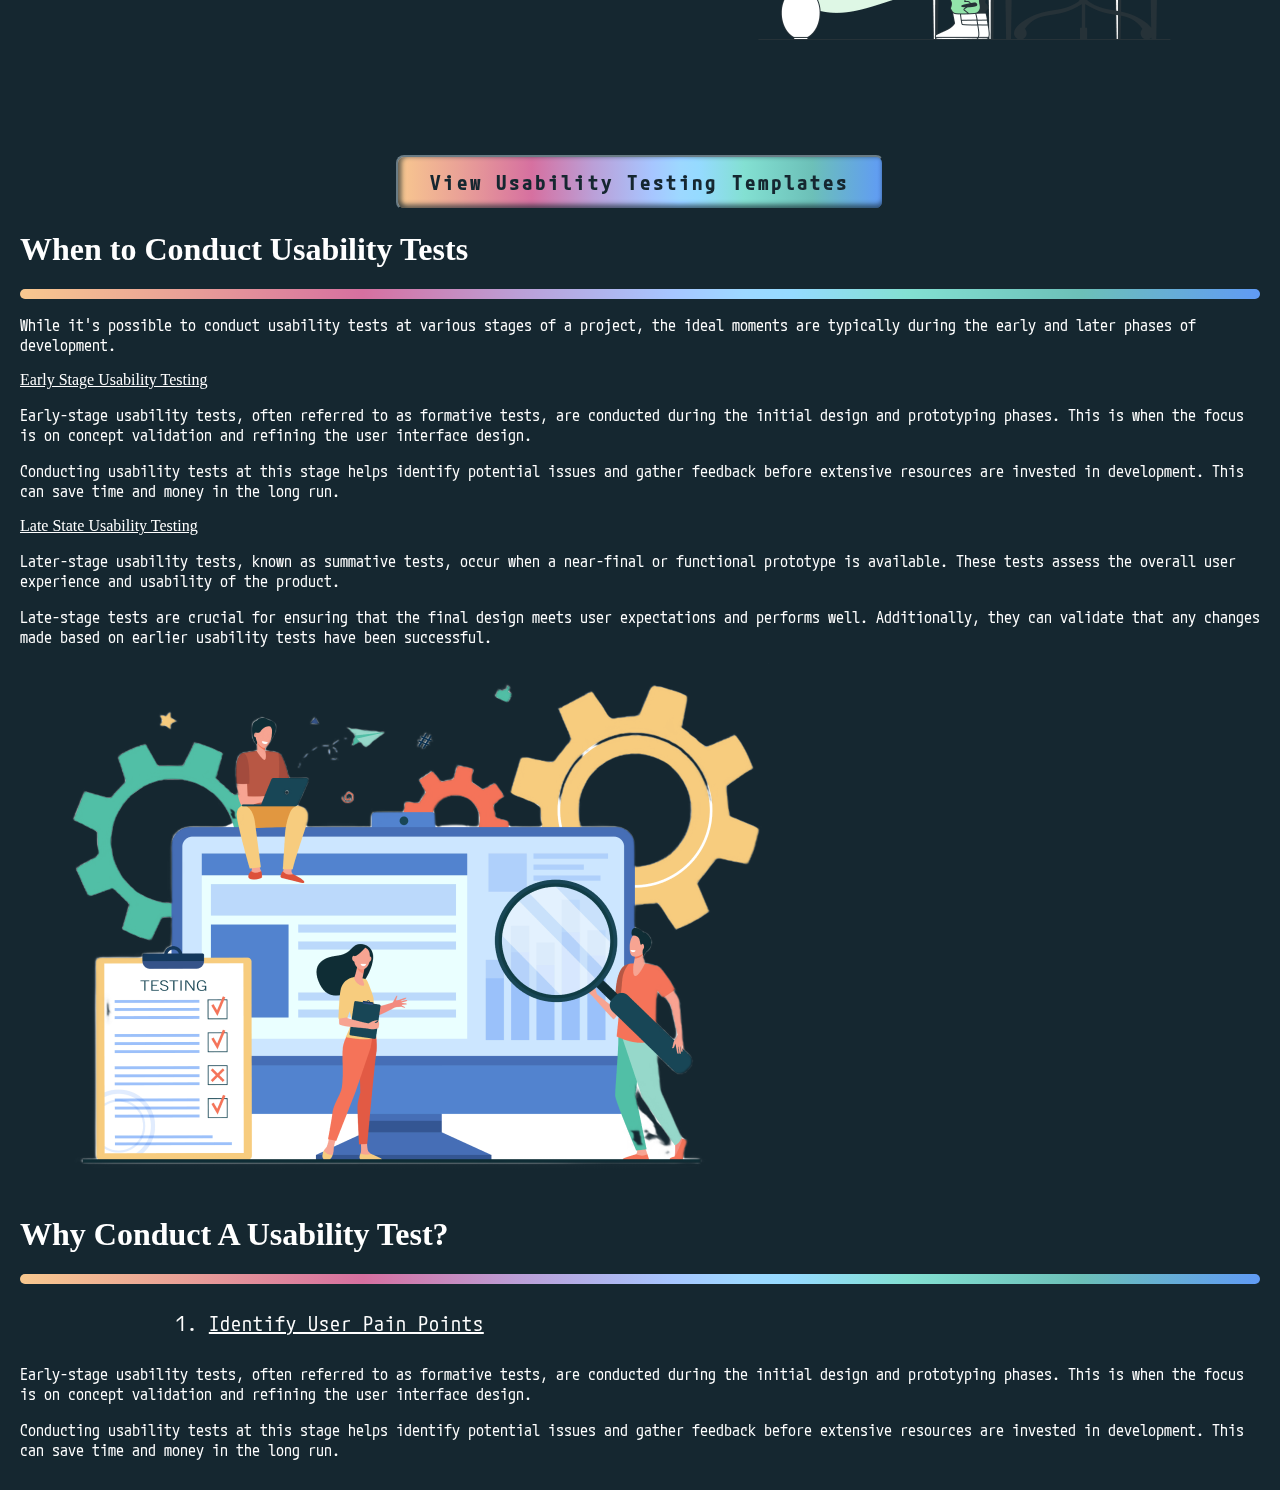
==== commit 494dfa9b: "usability testing content" ====
--- a/pages/UsabilityTesting.html
+++ b/pages/UsabilityTesting.html
@@ -62,14 +62,12 @@
 
     <div class="row">
       <!-- side navigation -->
-      <div class="col-md-3 navbar">
-
-
-
-        <div class="col-md-3">
+      <div class="col-md-3" id="there">
+
+        <div class="" id="">
 
           <!-- Left Sidebar -->
-          <div class="navbar">
+          <div class="navbar" id="">
             <!-- Prototype -->
             <div class="flex-shrink-0 p-3">
               <h4>Prototype</h4>
@@ -129,7 +127,7 @@
         </div>
 
         <!-- Test -->
-        <div class="col-md-3">
+        <div class="" id="here">
 
           <!-- Left Sidebar -->
           <div class="navbar">
@@ -195,50 +193,72 @@
       <!---------------------------- Right side ---------------------->
 
       <div class="col-md-9">
-        <!-- Content for the right side -->
-        <h1>Usability Testing</h1>
-        <p>Guerrilla user testing is a rapid, low-cost method to evaluate how effective an intereface is.</p>
-        <p>What makes guerrilla testing unique is that participants are not recruited in advance. Instead, members of
-          the public are approached by those conducting the study in the real world.</p>
-        <img alt="Example Image 1">
-        <img alt="Example Image2">
-        <div>
-          <a href="UsabilityTestingTemplates.html">
-            <button type="button" class="btn btn-outline-secondary">View Templates</button>
-          </a>
-        </div>
-        <h5>When:</h5>
-        <ul>
-          <li>Identifying/correcting generic usability issues early in a project life cycle.</li>
-          <li>Getting quick baseline measures of an existing website, app, or mobile experience, including informal user
-            research and insights about user expectations.</li>
-          <li>Validating common tasks, such as online shopping or completing a form, where domain-specific knowledge
-            isn't required (instead of navigating a complex dashboard for a niche user persona).</li>
-        </ul>
-        <h5>Why:</h5>
-        <ul>
-          <li>The goal is to identify any usability problems, collect qualitative and quantitative data, and determine
-            the participant's satisfaction with the product.</li>
-        </ul>
-        <h5>How:</h5>
-        <ol>
-          <li>Planning User Testing</li>
-          <li>Recruiting Participants</li>
-          <li>Conducting the Usability Test</li>
-          <li>Analyzing the Usability Test</li>
-          <li>Reporting the Usability Test Results</li>
-        </ol>
-
-        <h4>Examples Trending</h4>
-        <button type="button" class="btn btn-outline-secondary">Post Example</button>
-
-        <h4>Community Questions</h4>
-        <button type="button" class="btn btn-outline-secondary">Post Question</button>
+        <div class="designhead">
+          <h1>Usability Testing</h1> 
+          <img src="../images/test-icon.png" alt="Double diamond design with the test phases labeled">
+          <div class="underline">
+          </div>
+    
+
+        </div>
+        <section class="hero-section">
+
+          <div class="">
+            <div class="">
+              <p>Usability tests are a critical component of the design process. They involve observing real users as they interact with a product to assess its user-friendliness and effectiveness.
+              </p>
+      
+              <p>Usability tests help identify any issues or challenges users encounter, enabling designers to make necessary improvements and iterations. By uncovering user preferences and pain points, usability tests play a vital role in ensuring that the final product or interface is intuitive, efficient, and aligned with the needs and expectations of the intended audience.
+              </p>
+            </div>
+          </div>
+
+          <div class="utimg">
+            <img src="../images/process-bro.png" alt="Image of person whiteboarding">
+          </div>
+        </section>
+
+        <div class="designbtndiv">
+          <a href="UsabilityTestingTemplates.html">  <button type="button" class="designbtn">View Usability Testing Templates</button></a>
+        </div>
+
+        <div class="utwhen">
+          <h1>When to Conduct Usability Tests</h1>
+          <div class="underline">
+          </div>
+          <p>While it's possible to conduct usability tests at various stages of a project, the ideal moments are typically during the early and later phases of development.</p>
+          <u>Early Stage Usability Testing</u>
+          <p>Early-stage usability tests, often referred to as formative tests, are conducted during the initial design and prototyping phases. This is when the focus is on concept validation and refining the user interface design.</p>
+          <p>
+          Conducting usability tests at this stage helps identify potential issues and gather feedback before extensive resources are invested in development. This can save time and money in the long run.</p>
+            
+            <u>Late State Usability Testing</u>
+            <p>Later-stage usability tests, known as summative tests, occur when a near-final or functional prototype is available. These tests assess the overall user experience and usability of the product.</p> 
+            
+            <p>Late-stage tests are crucial for ensuring that the final design meets user expectations and performs well. Additionally, they can validate that any changes made based on earlier usability tests have been successful.</p>
+
+            <img src="../images/TestingImage.png" alt="Testing graphic">
+        </div>
+
+        <div class="utwhy">
+          <h1>Why Conduct A Usability Test?</h1>
+          <div class="underline">
+          </div>
+
+          <ol>
+            <li><u>Identify User Pain Points</u></li>
+          </ol>
+
+          <p>Early-stage usability tests, often referred to as formative tests, are conducted during the initial design and prototyping phases. This is when the focus is on concept validation and refining the user interface design.</p>
+          <p>
+            Conducting usability tests at this stage helps identify potential issues and gather feedback before extensive resources are invested in development. This can save time and money in the long run.</p>
+          </div>
+        
 
       </div>
 
     </div> <!-- end of class = "row" div-->
-  </div>
+  </div> <!-- end of container-fluid-->
 
 
 
--- a/css/style.css
+++ b/css/style.css
@@ -1,4 +1,10 @@
-
+#here {
+    background-color: #37B651;
+}
+
+#there {
+    background-color: #4B74C5;
+}
 
 body {
     max-width: 100%;
@@ -9,7 +15,7 @@
     background-color: #152730;
 }
 
-html, .hero-section, .accord, .design .main, .container {
+html, body, .hero-section, .accord, .design .main, .container {
     background-color: #152730 !important;
     color: #FFFFFF;
 }
@@ -31,16 +37,14 @@
     font-size: 32px;
 }
 
-p, .p {
+p, .p, li {
     font-family: 'M PLUS Code Latin', monospace;
-}
-
-body {
-    background-color: #152730;
-}
+    color: #FFFFFF;
+}
+
 
 .bodyfont {
-    color: #8D8D8D;
+    color: #FFFFFF;
     font-family: M PLUS Code Latin;
     font-size: 20px;
     font-style: normal;
@@ -295,6 +299,11 @@
     display: flex;
     justify-content: center;
     align-items: center;
+
+}
+
+.designbtndiv a {
+    text-decoration: none;
 }
 
 .designbtn {
@@ -316,6 +325,7 @@
     background: linear-gradient(90deg, #E3A15F 0%, #D47967 13.21%, #C14970 27.65%, #A678A7 40.28%, #88B1E2 58.32%, #6EB9A2 71.55%, #579988 85.59%, #4B74C5 100%);
     mix-blend-mode: plus-lighter;
     box-shadow: 0px -4px 4px 0px rgba(0, 0, 0, 0.50) inset, 4px 0px 4px 0px rgba(0, 0, 0, 0.50) inset;
+    text-decoration: none;
 }
 
 .designhead {
@@ -363,6 +373,17 @@
     color: #FFFFFF !important;
 }
 
+.accordian-button::before {
+    color: #FFFFFF;
+    background-image: url(../images/ep-arrow-up.png);
+}
+
+.accordion-button::after {
+    color: #FFFFFF;
+    background-image: url(../images/ep-arrow-down.png);
+}
+
+
 
 #flush-collapseOne, #flush-collapseTwo, #flush-collapseThree, #flush-collapseFour, #flush-collapseFive {
     background-color: #152730;
@@ -425,6 +446,19 @@
     mix-blend-mode: plus-lighter;
     border-radius: 5px;
 }
+
+/* Usability Testing page */
+.utimg img {
+    width: 450px;
+    height: 450px;
+}
+
+.utwhen img {
+    width: 749px;
+    height: 527px;
+}
+
+
 
 /* Scaling Dots Animation */
 @keyframes scaling-dots {
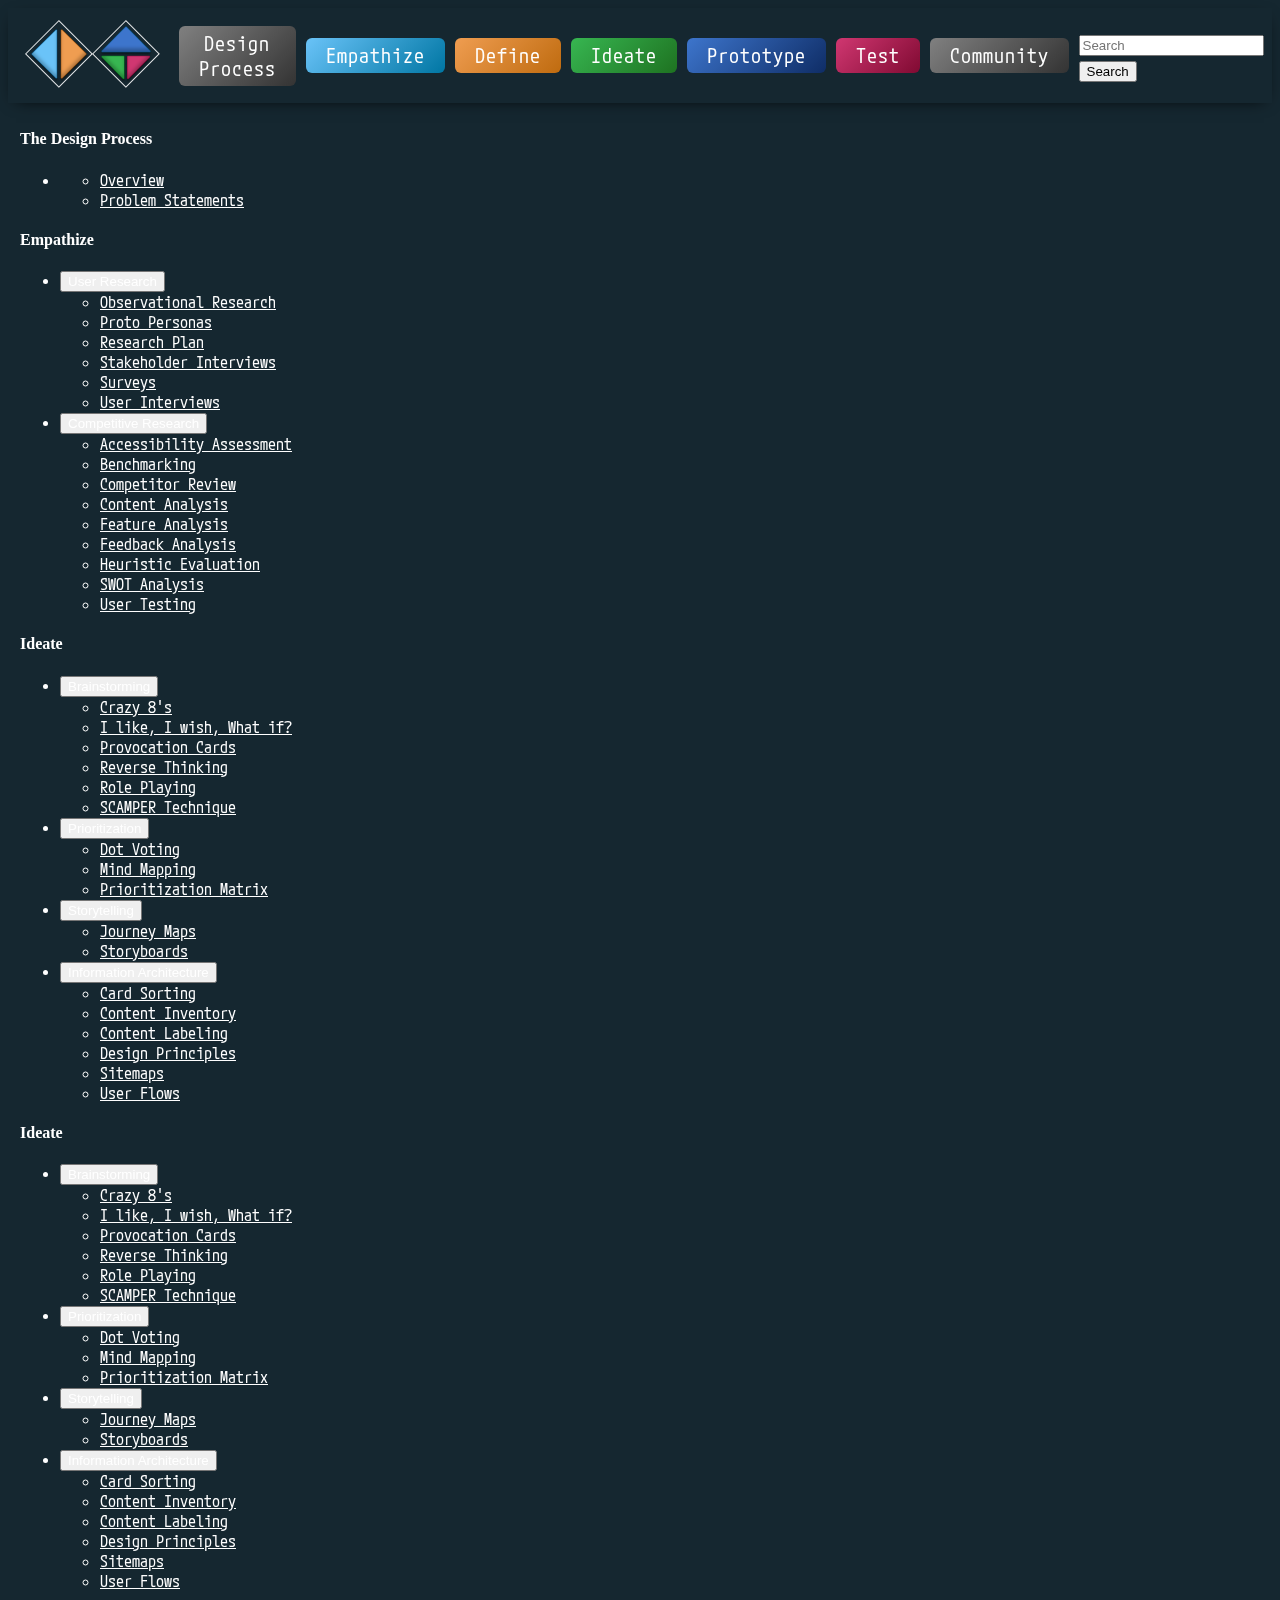
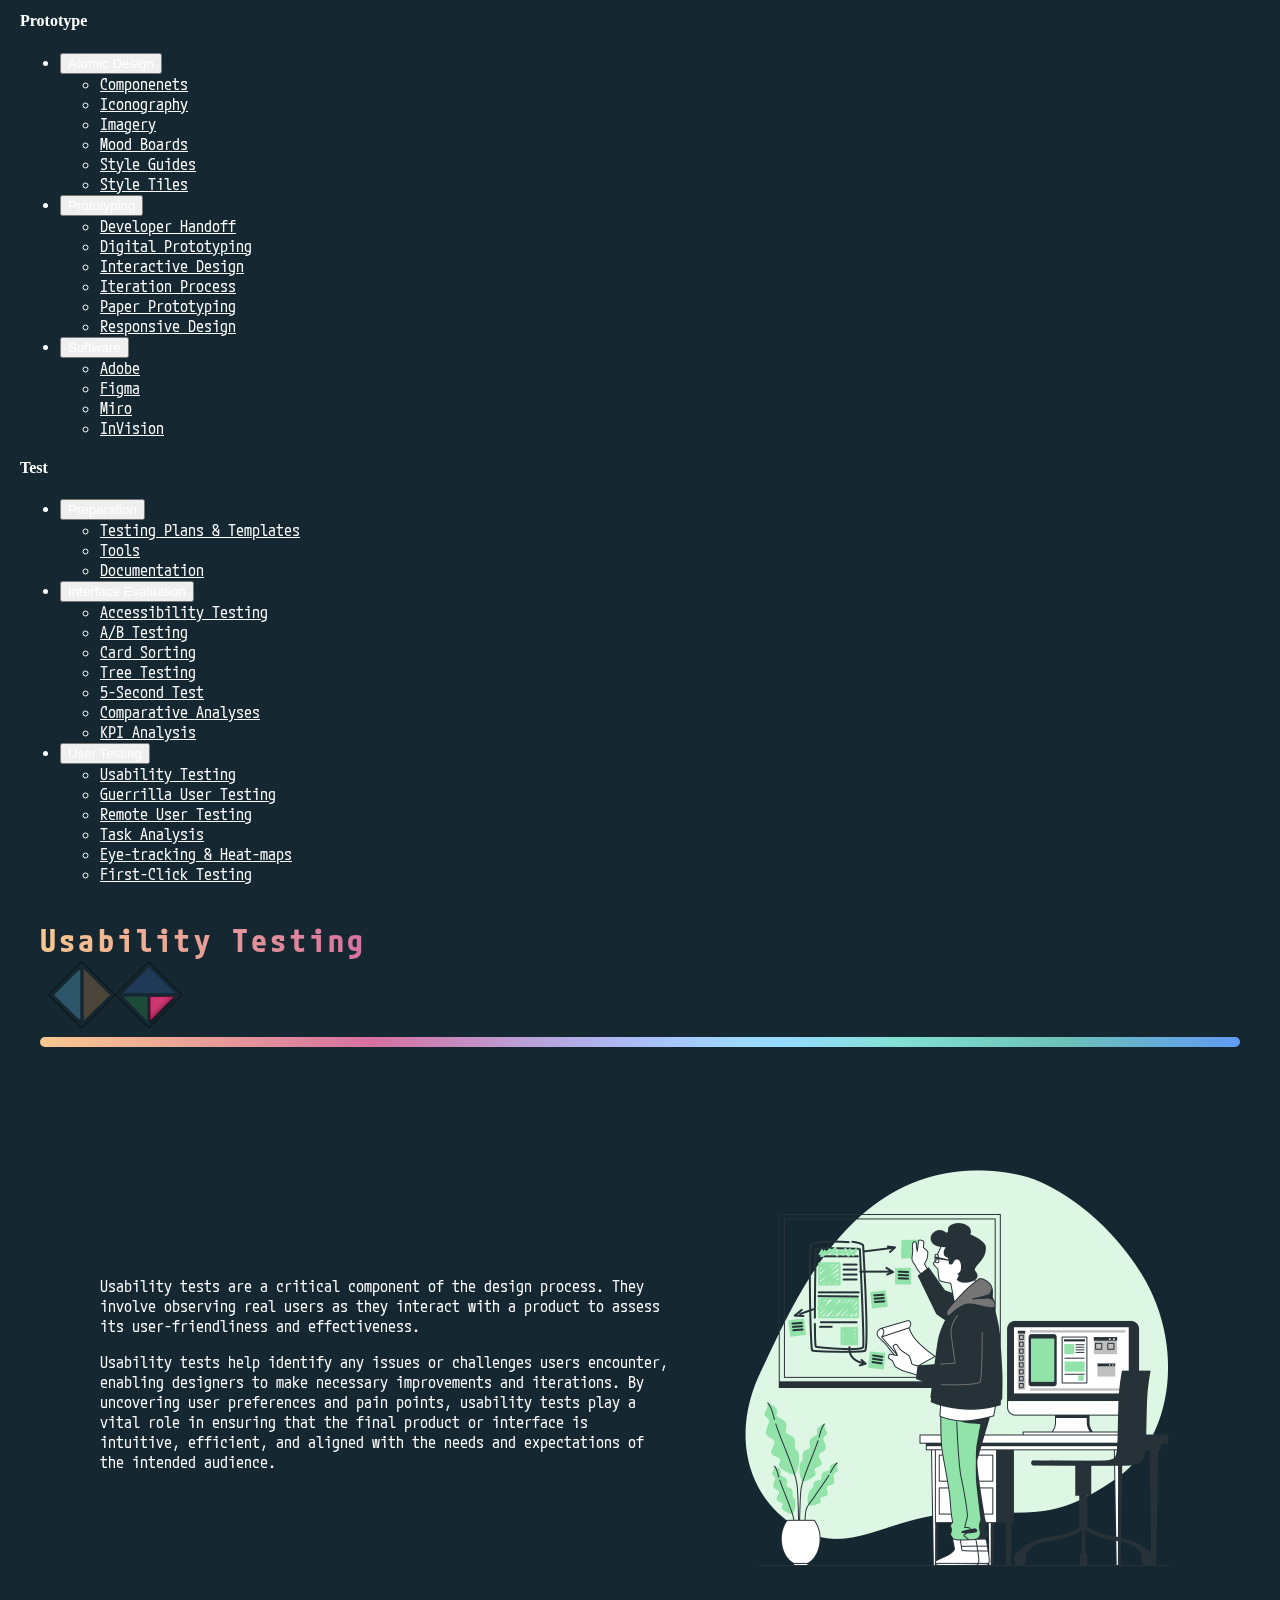
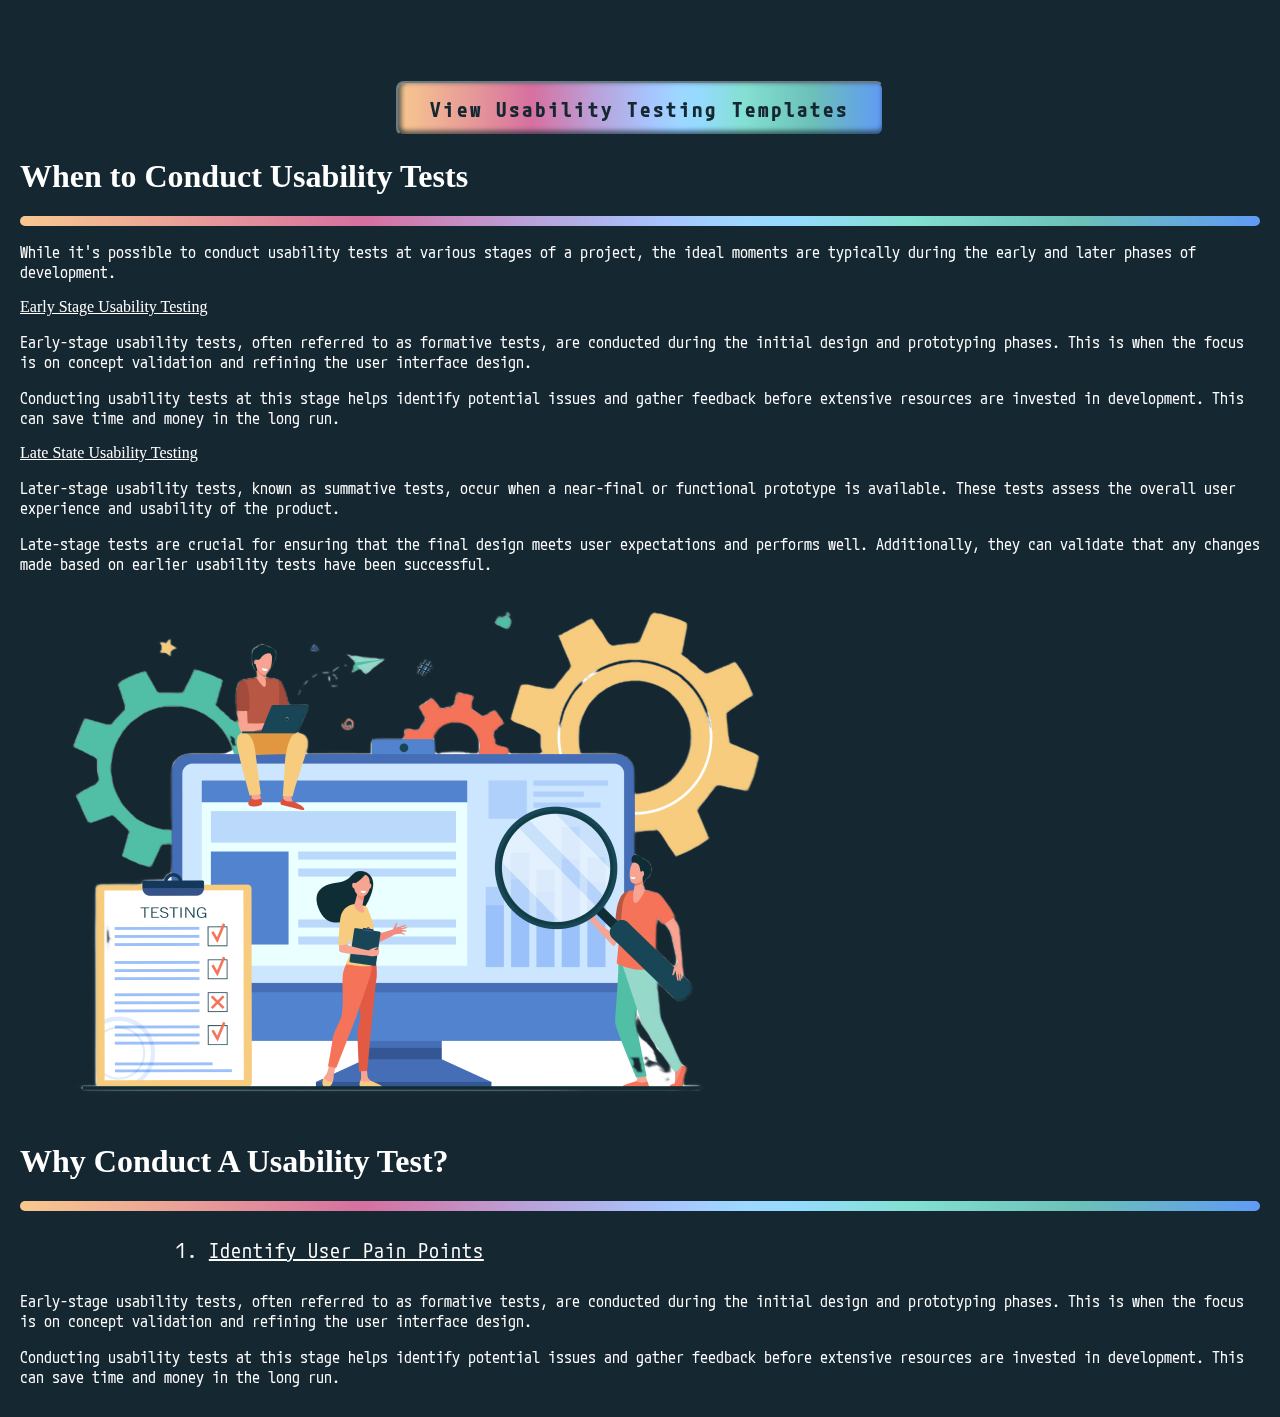
==== commit 72def7db: "left nav" ====
--- a/pages/UsabilityTesting.html
+++ b/pages/UsabilityTesting.html
@@ -62,128 +62,309 @@
 
     <div class="row">
       <!-- side navigation -->
-      <div class="col-md-3" id="there">
+      <div class="col-md-3">
 
         <div class="" id="">
 
           <!-- Left Sidebar -->
           <div class="navbar" id="">
+
+            <!-- The Design Process -->
+            <div class="flex-shrink-0 p-3">
+              <h4>The Design Process</h4>
+              <ul class="list-unstyled ps-0">
+                <li class="mb-1">
+
+                  <div class="collapse show" id="preparation-collapse">
+                    <ul class="btn-toggle-nav fw-normal pb-1 small">
+                      <li><a href="#" class="link-dark rounded navtext">Overview</a></li>
+                      <li><a href="#" class="link-dark rounded navtext">Problem Statements</a></li>
+                    </ul>
+                  </div>
+                </li>
+              </ul>
+            </div> <!-- end of design process -->
+
+
+            <!-- Empathize -->
+            <div class="flex-shrink-0 p-3">
+              <h4>Empathize</h4>
+
+              <ul class="list-unstyled ps-0">
+                <li class="mb-1">
+                  <button class="btn btn-toggle align-items-center rounded collapsed navtext" data-bs-toggle="collapse"
+                    data-bs-target="#preparation-collapse" aria-expanded="true">
+                    User Research
+                  </button>
+                  <div class="collapse show" id="preparation-collapse">
+                    <ul class="btn-toggle-nav fw-normal pb-1 small">
+                      <li><a href="#" class="link-dark rounded navtext">Observational Research</a></li>
+                      <li><a href="#" class="link-dark rounded navtext">Proto Personas</a></li>
+                      <li><a href="#" class="link-dark rounded navtext">Research Plan</a></li>
+                      <li><a href="#" class="link-dark rounded navtext">Stakeholder Interviews</a></li>
+                      <li><a href="#" class="link-dark rounded navtext">Surveys</a></li>
+                      <li><a href="#" class="link-dark rounded navtext">User Interviews</a></li>
+                    </ul>
+                  </div>
+                </li>
+                <li class="mb-1">
+                  <button class="btn btn-toggle align-items-center rounded navtext" data-bs-toggle="collapse"
+                    data-bs-target="#interface-evaluation-collapse" aria-expanded="true">
+                    Competitive Research
+                  </button>
+                  <div class="collapse show" id="interface-evaluation-collapse" style="">
+                    <ul class="btn-toggle-nav fw-normal pb-1 small">
+                      <li><a href="#" class="link-dark rounded navtext">Accessibility Assessment</a></li>
+                      <li><a href="#" class="link-dark rounded navtext">Benchmarking</a></li>
+                      <li><a href="#" class="link-dark rounded navtext">Competitor Review</a></li>
+                      <li><a href="#" class="link-dark rounded navtext">Content Analysis</a></li>
+                      <li><a href="#" class="link-dark rounded navtext">Feature Analysis</a></li>
+                      <li><a href="#" class="link-dark rounded navtext">Feedback Analysis</a></li>
+                      <li><a href="#" class="link-dark rounded navtext">Heuristic Evaluation</a></li>
+                      <li><a href="#" class="link-dark rounded navtext">SWOT Analysis</a></li>
+                      <li><a href="#" class="link-dark rounded navtext">User Testing</a></li>
+                    </ul>
+                  </div>
+                </li>
+              </ul>
+            </div> <!-- end of empathize -->
+
+            <!-- Define -->
+            <div class="flex-shrink-0 p-3">
+              <h4>Ideate</h4>
+
+              <ul class="list-unstyled ps-0">
+                <li class="mb-1">
+                  <button class="btn btn-toggle align-items-center rounded collapsed navtext" data-bs-toggle="collapse"
+                    data-bs-target="#preparation-collapse" aria-expanded="true">
+                    Brainstorming
+                  </button>
+                  <div class="collapse show" id="preparation-collapse">
+                    <ul class="btn-toggle-nav fw-normal pb-1 small">
+                      <li><a href="#" class="link-dark rounded navtext">Crazy 8's</a></li>
+                      <li><a href="#" class="link-dark rounded navtext">I like, I wish, What if?</a></li>
+                      <li><a href="#" class="link-dark rounded navtext">Provocation Cards</a></li>
+                      <li><a href="#" class="link-dark rounded navtext">Reverse Thinking</a></li>
+                      <li><a href="#" class="link-dark rounded navtext">Role Playing</a></li>
+                      <li><a href="#" class="link-dark rounded navtext">SCAMPER Technique</a></li>
+                    </ul>
+                  </div>
+                </li>
+                <li class="mb-1">
+                  <button class="btn btn-toggle align-items-center rounded navtext" data-bs-toggle="collapse"
+                    data-bs-target="#interface-evaluation-collapse" aria-expanded="true">
+                    Prioritization
+                  </button>
+                  <div class="collapse show" id="interface-evaluation-collapse" style="">
+                    <ul class="btn-toggle-nav fw-normal pb-1 small">
+                      <li><a href="#" class="link-dark rounded navtext">Dot Voting</a></li>
+                      <li><a href="#" class="link-dark rounded navtext">Mind Mapping</a></li>
+                      <li><a href="#" class="link-dark rounded navtext">Prioritization Matrix</a></li>
+                    </ul>
+                  </div>
+                </li>
+                <li class="mb-1">
+                  <button class="btn btn-toggle align-items-center rounded  navtext" data-bs-toggle="collapse"
+                    data-bs-target="#user-testing-collapse" aria-expanded="true">
+                    Storytelling
+                  </button>
+                  <div class="collapse show" id="user-testing-collapse" style="">
+                    <ul class="btn-toggle-nav fw-normal pb-1 small">
+                      <li><a href="#" class="link-dark rounded  navtext">Journey Maps</a></li>
+                      <li><a href="#" class="link-dark rounded  navtext">Storyboards</a></li>
+                    </ul>
+                  </div>
+                </li>
+                <li class="mb-1">
+                  <button class="btn btn-toggle align-items-center rounded  navtext" data-bs-toggle="collapse"
+                    data-bs-target="#user-testing-collapse" aria-expanded="true">
+                    Information Architecture
+                  </button>
+                  <div class="collapse show" id="user-testing-collapse" style="">
+                    <ul class="btn-toggle-nav fw-normal pb-1 small">
+                      <li><a href="#" class="link-dark rounded navtext">Card Sorting</a></li>
+                      <li><a href="#" class="link-dark rounded navtext">Content Inventory</a></li>
+                      <li><a href="#" class="link-dark rounded navtext">Content Labeling</a></li>
+                      <li><a href="#" class="link-dark rounded navtext">Design Principles</a></li>
+                      <li><a href="#" class="link-dark rounded navtext">Sitemaps</a></li>
+                      <li><a href="#" class="link-dark rounded navtext">User Flows</a></li>
+                    </ul>
+                  </div>
+                </li>
+              </ul>
+            </div> <!-- end of define -->
+
+            <!-- Ideate -->
+            <div class="flex-shrink-0 p-3">
+              <h4>Ideate</h4>
+
+              <ul class="list-unstyled ps-0">
+                <li class="mb-1">
+                  <button class="btn btn-toggle align-items-center rounded collapsed navtext" data-bs-toggle="collapse"
+                    data-bs-target="#preparation-collapse" aria-expanded="true">
+                    Brainstorming
+                  </button>
+                  <div class="collapse show" id="preparation-collapse">
+                    <ul class="btn-toggle-nav fw-normal pb-1 small">
+                      <li><a href="#" class="link-dark rounded navtext">Crazy 8's</a></li>
+                      <li><a href="#" class="link-dark rounded navtext">I like, I wish, What if?</a></li>
+                      <li><a href="#" class="link-dark rounded navtext">Provocation Cards</a></li>
+                      <li><a href="#" class="link-dark rounded navtext">Reverse Thinking</a></li>
+                      <li><a href="#" class="link-dark rounded navtext">Role Playing</a></li>
+                      <li><a href="#" class="link-dark rounded navtext">SCAMPER Technique</a></li>
+                    </ul>
+                  </div>
+                </li>
+                <li class="mb-1">
+                  <button class="btn btn-toggle align-items-center rounded navtext" data-bs-toggle="collapse"
+                    data-bs-target="#interface-evaluation-collapse" aria-expanded="true">
+                    Prioritization
+                  </button>
+                  <div class="collapse show" id="interface-evaluation-collapse" style="">
+                    <ul class="btn-toggle-nav fw-normal pb-1 small">
+                      <li><a href="#" class="link-dark rounded navtext">Dot Voting</a></li>
+                      <li><a href="#" class="link-dark rounded navtext">Mind Mapping</a></li>
+                      <li><a href="#" class="link-dark rounded navtext">Prioritization Matrix</a></li>
+                    </ul>
+                  </div>
+                </li>
+                <li class="mb-1">
+                  <button class="btn btn-toggle align-items-center rounded navtext" data-bs-toggle="collapse"
+                    data-bs-target="#user-testing-collapse" aria-expanded="true">
+                    Storytelling
+                  </button>
+                  <div class="collapse show" id="user-testing-collapse" style="">
+                    <ul class="btn-toggle-nav fw-normal pb-1 small">
+                      <li><a href="#" class="link-dark rounded navtext">Journey Maps</a></li>
+                      <li><a href="#" class="link-dark rounded navtext">Storyboards</a></li>
+                    </ul>
+                  </div>
+                </li>
+                <li class="mb-1">
+                  <button class="btn btn-toggle align-items-center rounded navtext" data-bs-toggle="collapse"
+                    data-bs-target="#user-testing-collapse" aria-expanded="true">
+                    Information Architecture
+                  </button>
+                  <div class="collapse show" id="user-testing-collapse" style="">
+                    <ul class="btn-toggle-nav fw-normal pb-1 small">
+                      <li><a href="#" class="link-dark rounded navtext">Card Sorting</a></li>
+                      <li><a href="#" class="link-dark rounded navtext">Content Inventory</a></li>
+                      <li><a href="#" class="link-dark rounded navtext">Content Labeling</a></li>
+                      <li><a href="#" class="link-dark rounded navtext">Design Principles</a></li>
+                      <li><a href="#" class="link-dark rounded navtext">Sitemaps</a></li>
+                      <li><a href="#" class="link-dark rounded navtext">User Flows</a></li>
+                    </ul>
+                  </div>
+                </li>
+              </ul>
+            </div> <!-- end of ideate -->
+
             <!-- Prototype -->
             <div class="flex-shrink-0 p-3">
               <h4>Prototype</h4>
 
               <ul class="list-unstyled ps-0">
                 <li class="mb-1">
-                  <button class="btn btn-toggle align-items-center rounded collapsed" data-bs-toggle="collapse"
+                  <button class="btn btn-toggle align-items-center rounded collapsed navtext" data-bs-toggle="collapse"
                     data-bs-target="#preparation-collapse" aria-expanded="true">
                     Atomic Design
                   </button>
                   <div class="collapse show" id="preparation-collapse">
-                    <ul class="btn-toggle-nav list-unstyled fw-normal pb-1 small">
-                      <li><a href="#" class="link-dark rounded">Componenets</a></li>
-                      <li><a href="#" class="link-dark rounded">Iconography</a></li>
-                      <li><a href="#" class="link-dark rounded">Imagery</a></li>
-                      <li><a href="#" class="link-dark rounded">Mood Boards</a></li>
-                      <li><a href="#" class="link-dark rounded">Style Guides</a></li>
-                      <li><a href="#" class="link-dark rounded">Style Tiles</a></li>
-                    </ul>
-                  </div>
-                </li>
-                <li class="mb-1">
-                  <button class="btn btn-toggle align-items-center rounded" data-bs-toggle="collapse"
+                    <ul class="btn-toggle-nav fw-normal pb-1 small">
+                      <li><a href="#" class="link-dark rounded navtext">Componenets</a></li>
+                      <li><a href="#" class="link-dark rounded navtext">Iconography</a></li>
+                      <li><a href="#" class="link-dark rounded navtext">Imagery</a></li>
+                      <li><a href="#" class="link-dark rounded navtext">Mood Boards</a></li>
+                      <li><a href="#" class="link-dark rounded navtext">Style Guides</a></li>
+                      <li><a href="#" class="link-dark rounded navtext">Style Tiles</a></li>
+                    </ul>
+                  </div>
+                </li>
+                <li class="mb-1">
+                  <button class="btn btn-toggle align-items-center rounded navtext" data-bs-toggle="collapse"
                     data-bs-target="#interface-evaluation-collapse" aria-expanded="true">
                     Prototyping
                   </button>
                   <div class="collapse show" id="interface-evaluation-collapse" style="">
-                    <ul class="btn-toggle-nav list-unstyled fw-normal pb-1 small">
-                      <li><a href="#" class="link-dark rounded">Developer Handoff</a></li>
-                      <li><a href="#" class="link-dark rounded">Digital Prototyping</a></li>
-                      <li><a href="#" class="link-dark rounded">Interactive Design</a></li>
-                      <li><a href="#" class="link-dark rounded">Iteration Process</a></li>
-                      <li><a href="#" class="link-dark rounded">Paper Prototyping</a></li>
-                      <li><a href="#" class="link-dark rounded">Responsive Design</a></li>
-                    </ul>
-                  </div>
-                </li>
-                <li class="mb-1">
-                  <button class="btn btn-toggle align-items-center rounded" data-bs-toggle="collapse"
+                    <ul class="btn-toggle-nav fw-normal pb-1 small">
+                      <li><a href="#" class="link-dark rounded navtext">Developer Handoff</a></li>
+                      <li><a href="#" class="link-dark rounded navtext">Digital Prototyping</a></li>
+                      <li><a href="#" class="link-dark rounded navtext">Interactive Design</a></li>
+                      <li><a href="#" class="link-dark rounded navtext">Iteration Process</a></li>
+                      <li><a href="#" class="link-dark rounded navtext">Paper Prototyping</a></li>
+                      <li><a href="#" class="link-dark rounded navtext">Responsive Design</a></li>
+                    </ul>
+                  </div>
+                </li>
+                <li class="mb-1">
+                  <button class="btn btn-toggle align-items-center rounded navtext" data-bs-toggle="collapse"
                     data-bs-target="#user-testing-collapse" aria-expanded="true">
                     Software
                   </button>
                   <div class="collapse show" id="user-testing-collapse" style="">
-                    <ul class="btn-toggle-nav list-unstyled fw-normal pb-1 small">
-                      <li><a href="#" class="link-dark rounded">Adobe</a></li>
-                      <li><a href="#" class="link-dark rounded">Figma</a></li>
-                      <li><a href="#" class="link-dark rounded">Miro</a></li>
-                      <li><a href="#" class="link-dark rounded">InVision</a></li>
-                    </ul>
-                  </div>
-                </li>
-              </ul>
-            </div> <!-- end of class = "flex-shrink- p3 col-md-3" div -->
-
-          </div>
-
-        </div>
-
-        <!-- Test -->
-        <div class="" id="here">
-
-          <!-- Left Sidebar -->
-          <div class="navbar">
-
-            <div class="flex-shrink-0 p-3">
-
-              <ul class="list-unstyled ps-0">
-                <li class="mb-1">
-                  <button class="btn btn-toggle align-items-center rounded collapsed" data-bs-toggle="collapse"
+                    <ul class="btn-toggle-nav fw-normal pb-1 small">
+                      <li><a href="#" class="link-dark rounded navtext">Adobe</a></li>
+                      <li><a href="#" class="link-dark rounded navtext">Figma</a></li>
+                      <li><a href="#" class="link-dark rounded navtext">Miro</a></li>
+                      <li><a href="#" class="link-dark rounded navtext">InVision</a></li>
+                    </ul>
+                  </div>
+                </li>
+              </ul>
+            </div> <!-- end of prototype -->
+
+            <!-- Test -->
+            <div class="flex-shrink-0 p-3">
+              <h4>Test</h4>
+              <ul class="list-unstyled ps-0">
+                <li class="mb-1">
+                  <button class="btn btn-toggle align-items-center rounded collapsed navtext" data-bs-toggle="collapse"
                     data-bs-target="#preparation-collapse" aria-expanded="true">
                     Preparation
                   </button>
                   <div class="collapse show" id="preparation-collapse">
-                    <ul class="btn-toggle-nav list-unstyled fw-normal pb-1 small">
-                      <li><a href="#" class="link-dark rounded">Testing Plans & Templates</a></li>
-                      <li><a href="#" class="link-dark rounded">Tools</a></li>
-                      <li><a href="#" class="link-dark rounded">Documentation</a></li>
-                    </ul>
-                  </div>
-                </li>
-                <li class="mb-1">
-                  <button class="btn btn-toggle align-items-center rounded" data-bs-toggle="collapse"
+                    <ul class="btn-toggle-nav fw-normal pb-1 small">
+                      <li><a href="#" class="link-dark rounded navtext">Testing Plans & Templates</a></li>
+                      <li><a href="#" class="link-dark rounded navtext">Tools</a></li>
+                      <li><a href="#" class="link-dark rounded navtext">Documentation</a></li>
+                    </ul>
+                  </div>
+                </li>
+                <li class="mb-1">
+                  <button class="btn btn-toggle align-items-center rounded navtext" data-bs-toggle="collapse"
                     data-bs-target="#interface-evaluation-collapse" aria-expanded="true">
                     Interface Evaluation
                   </button>
                   <div class="collapse show" id="interface-evaluation-collapse" style="">
-                    <ul class="btn-toggle-nav list-unstyled fw-normal pb-1 small">
-                      <li><a href="#" class="link-dark rounded">Accessibility Testing</a></li>
-                      <li><a href="#" class="link-dark rounded">A/B Testing</a></li>
-                      <li><a href="#" class="link-dark rounded">Card Sorting</a></li>
-                      <li><a href="#" class="link-dark rounded">Tree Testing</a></li>
-                      <li><a href="#" class="link-dark rounded">5-Second Test</a></li>
-                      <li><a href="#" class="link-dark rounded">Comparative Analyses</a></li>
-                      <li><a href="#" class="link-dark rounded">KPI Analysis</a></li>
-                    </ul>
-                  </div>
-                </li>
-                <li class="mb-1">
-                  <button class="btn btn-toggle align-items-center rounded" data-bs-toggle="collapse"
+                    <ul class="btn-toggle-nav fw-normal pb-1 small">
+                      <li><a href="#" class="link-dark rounded navtext">Accessibility Testing</a></li>
+                      <li><a href="#" class="link-dark rounded navtext">A/B Testing</a></li>
+                      <li><a href="#" class="link-dark rounded navtext">Card Sorting</a></li>
+                      <li><a href="#" class="link-dark rounded navtext">Tree Testing</a></li>
+                      <li><a href="#" class="link-dark rounded navtext">5-Second Test</a></li>
+                      <li><a href="#" class="link-dark rounded navtext">Comparative Analyses</a></li>
+                      <li><a href="#" class="link-dark rounded navtext">KPI Analysis</a></li>
+                    </ul>
+                  </div>
+                </li>
+                <li class="mb-1">
+                  <button class="btn btn-toggle align-items-center rounded navtext" data-bs-toggle="collapse"
                     data-bs-target="#user-testing-collapse" aria-expanded="true">
                     User Testing
                   </button>
                   <div class="collapse show" id="user-testing-collapse" style="">
-                    <ul class="btn-toggle-nav list-unstyled fw-normal pb-1 small">
-                      <li><a href="#" class="link-light rounded">Usability Testing</a></li>
-                      <li><a href="#" class="link-dark rounded">Guerrilla User Testing</a></li>
-                      <li><a href="#" class="link-dark rounded">Remote User Testing</a></li>
-                      <li><a href="#" class="link-dark rounded">Task Analysis</a></li>
-                      <li><a href="#" class="link-dark rounded">Eye-tracking & Heat-maps</a></li>
-                      <li><a href="#" class="link-dark rounded">First-Click Testing</a></li>
-                    </ul>
-                  </div>
-                </li>
-              </ul>
-            </div> <!-- end of class = "flex-shrink- p3 col-md-3" div -->
-
+                    <ul class="btn-toggle-nav fw-normal pb-1 small">
+                      <li><a href="#" class="link-light rounded navtext">Usability Testing</a></li>
+                      <li><a href="#" class="link-dark rounded navtext">Guerrilla User Testing</a></li>
+                      <li><a href="#" class="link-dark rounded navtext">Remote User Testing</a></li>
+                      <li><a href="#" class="link-dark rounded navtext">Task Analysis</a></li>
+                      <li><a href="#" class="link-dark rounded navtext">Eye-tracking & Heat-maps</a></li>
+                      <li><a href="#" class="link-dark rounded navtext">First-Click Testing</a></li>
+                    </ul>
+                  </div>
+                </li>
+              </ul>
+            </div> <!-- end of test -->
           </div>
 
         </div>
@@ -194,21 +375,25 @@
 
       <div class="col-md-9">
         <div class="designhead">
-          <h1>Usability Testing</h1> 
+          <h1>Usability Testing</h1>
           <img src="../images/test-icon.png" alt="Double diamond design with the test phases labeled">
           <div class="underline">
           </div>
-    
+
 
         </div>
         <section class="hero-section">
 
           <div class="">
             <div class="">
-              <p>Usability tests are a critical component of the design process. They involve observing real users as they interact with a product to assess its user-friendliness and effectiveness.
+              <p>Usability tests are a critical component of the design process. They involve observing real users as
+                they interact with a product to assess its user-friendliness and effectiveness.
               </p>
-      
-              <p>Usability tests help identify any issues or challenges users encounter, enabling designers to make necessary improvements and iterations. By uncovering user preferences and pain points, usability tests play a vital role in ensuring that the final product or interface is intuitive, efficient, and aligned with the needs and expectations of the intended audience.
+
+              <p>Usability tests help identify any issues or challenges users encounter, enabling designers to make
+                necessary improvements and iterations. By uncovering user preferences and pain points, usability tests
+                play a vital role in ensuring that the final product or interface is intuitive, efficient, and aligned
+                with the needs and expectations of the intended audience.
               </p>
             </div>
           </div>
@@ -219,25 +404,33 @@
         </section>
 
         <div class="designbtndiv">
-          <a href="UsabilityTestingTemplates.html">  <button type="button" class="designbtn">View Usability Testing Templates</button></a>
+          <a href="UsabilityTestingTemplates.html"> <button type="button" class="designbtn">View Usability Testing
+              Templates</button></a>
         </div>
 
         <div class="utwhen">
           <h1>When to Conduct Usability Tests</h1>
           <div class="underline">
           </div>
-          <p>While it's possible to conduct usability tests at various stages of a project, the ideal moments are typically during the early and later phases of development.</p>
+          <p>While it's possible to conduct usability tests at various stages of a project, the ideal moments are
+            typically during the early and later phases of development.</p>
           <u>Early Stage Usability Testing</u>
-          <p>Early-stage usability tests, often referred to as formative tests, are conducted during the initial design and prototyping phases. This is when the focus is on concept validation and refining the user interface design.</p>
+          <p>Early-stage usability tests, often referred to as formative tests, are conducted during the initial design
+            and prototyping phases. This is when the focus is on concept validation and refining the user interface
+            design.</p>
           <p>
-          Conducting usability tests at this stage helps identify potential issues and gather feedback before extensive resources are invested in development. This can save time and money in the long run.</p>
-            
-            <u>Late State Usability Testing</u>
-            <p>Later-stage usability tests, known as summative tests, occur when a near-final or functional prototype is available. These tests assess the overall user experience and usability of the product.</p> 
-            
-            <p>Late-stage tests are crucial for ensuring that the final design meets user expectations and performs well. Additionally, they can validate that any changes made based on earlier usability tests have been successful.</p>
-
-            <img src="../images/TestingImage.png" alt="Testing graphic">
+            Conducting usability tests at this stage helps identify potential issues and gather feedback before
+            extensive resources are invested in development. This can save time and money in the long run.</p>
+
+          <u>Late State Usability Testing</u>
+          <p>Later-stage usability tests, known as summative tests, occur when a near-final or functional prototype is
+            available. These tests assess the overall user experience and usability of the product.</p>
+
+          <p>Late-stage tests are crucial for ensuring that the final design meets user expectations and performs well.
+            Additionally, they can validate that any changes made based on earlier usability tests have been successful.
+          </p>
+
+          <img src="../images/TestingImage.png" alt="Testing graphic">
         </div>
 
         <div class="utwhy">
@@ -249,11 +442,14 @@
             <li><u>Identify User Pain Points</u></li>
           </ol>
 
-          <p>Early-stage usability tests, often referred to as formative tests, are conducted during the initial design and prototyping phases. This is when the focus is on concept validation and refining the user interface design.</p>
+          <p>Early-stage usability tests, often referred to as formative tests, are conducted during the initial design
+            and prototyping phases. This is when the focus is on concept validation and refining the user interface
+            design.</p>
           <p>
-            Conducting usability tests at this stage helps identify potential issues and gather feedback before extensive resources are invested in development. This can save time and money in the long run.</p>
-          </div>
-        
+            Conducting usability tests at this stage helps identify potential issues and gather feedback before
+            extensive resources are invested in development. This can save time and money in the long run.</p>
+        </div>
+
 
       </div>
 
--- a/css/style.css
+++ b/css/style.css
@@ -80,6 +80,8 @@
     align-items: center;
     gap: 10px;
 }
+
+
 
 .btndesignproc {
     background: linear-gradient(135deg, #808080, #333333);
@@ -458,6 +460,12 @@
     height: 527px;
 }
 
+.list-unstyled {
+    color: #FFFFFF !important;
+}
+.navtext {
+    color: #FFFFFF !important;
+}
 
 
 /* Scaling Dots Animation */
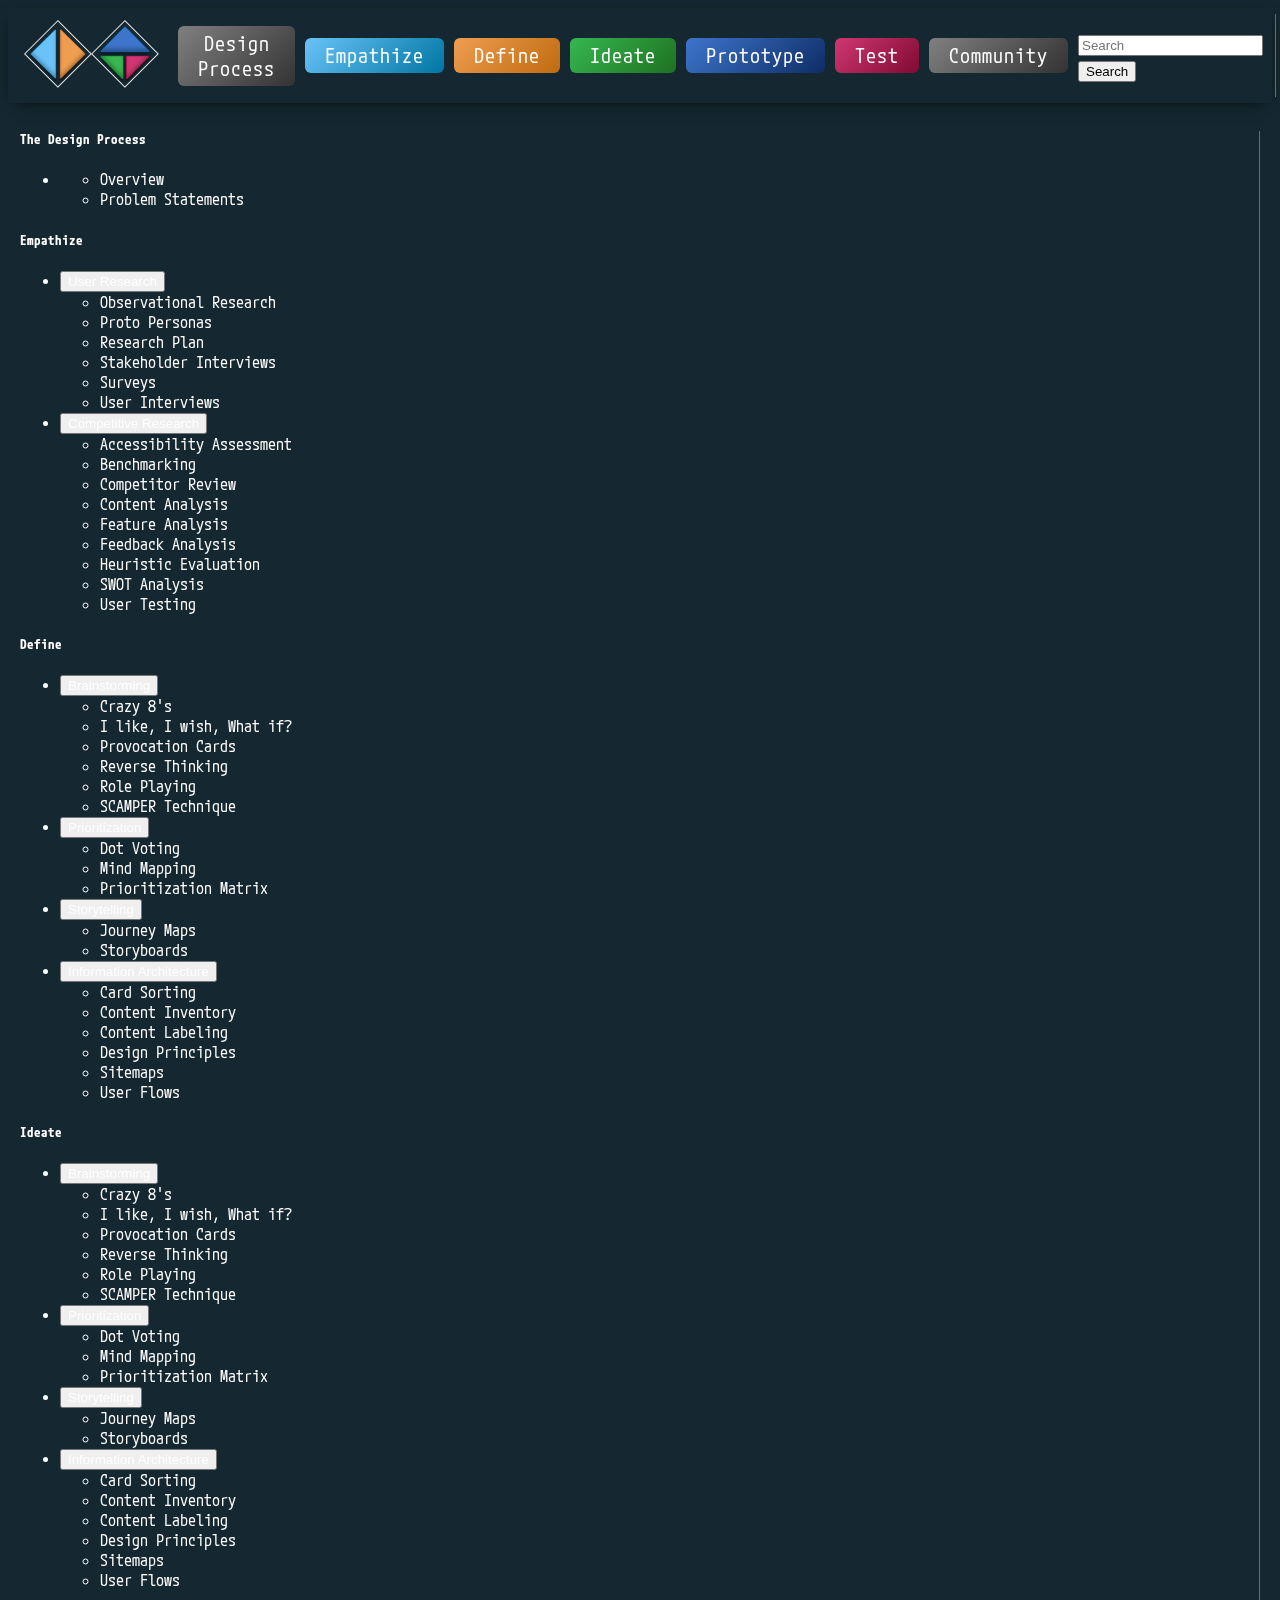
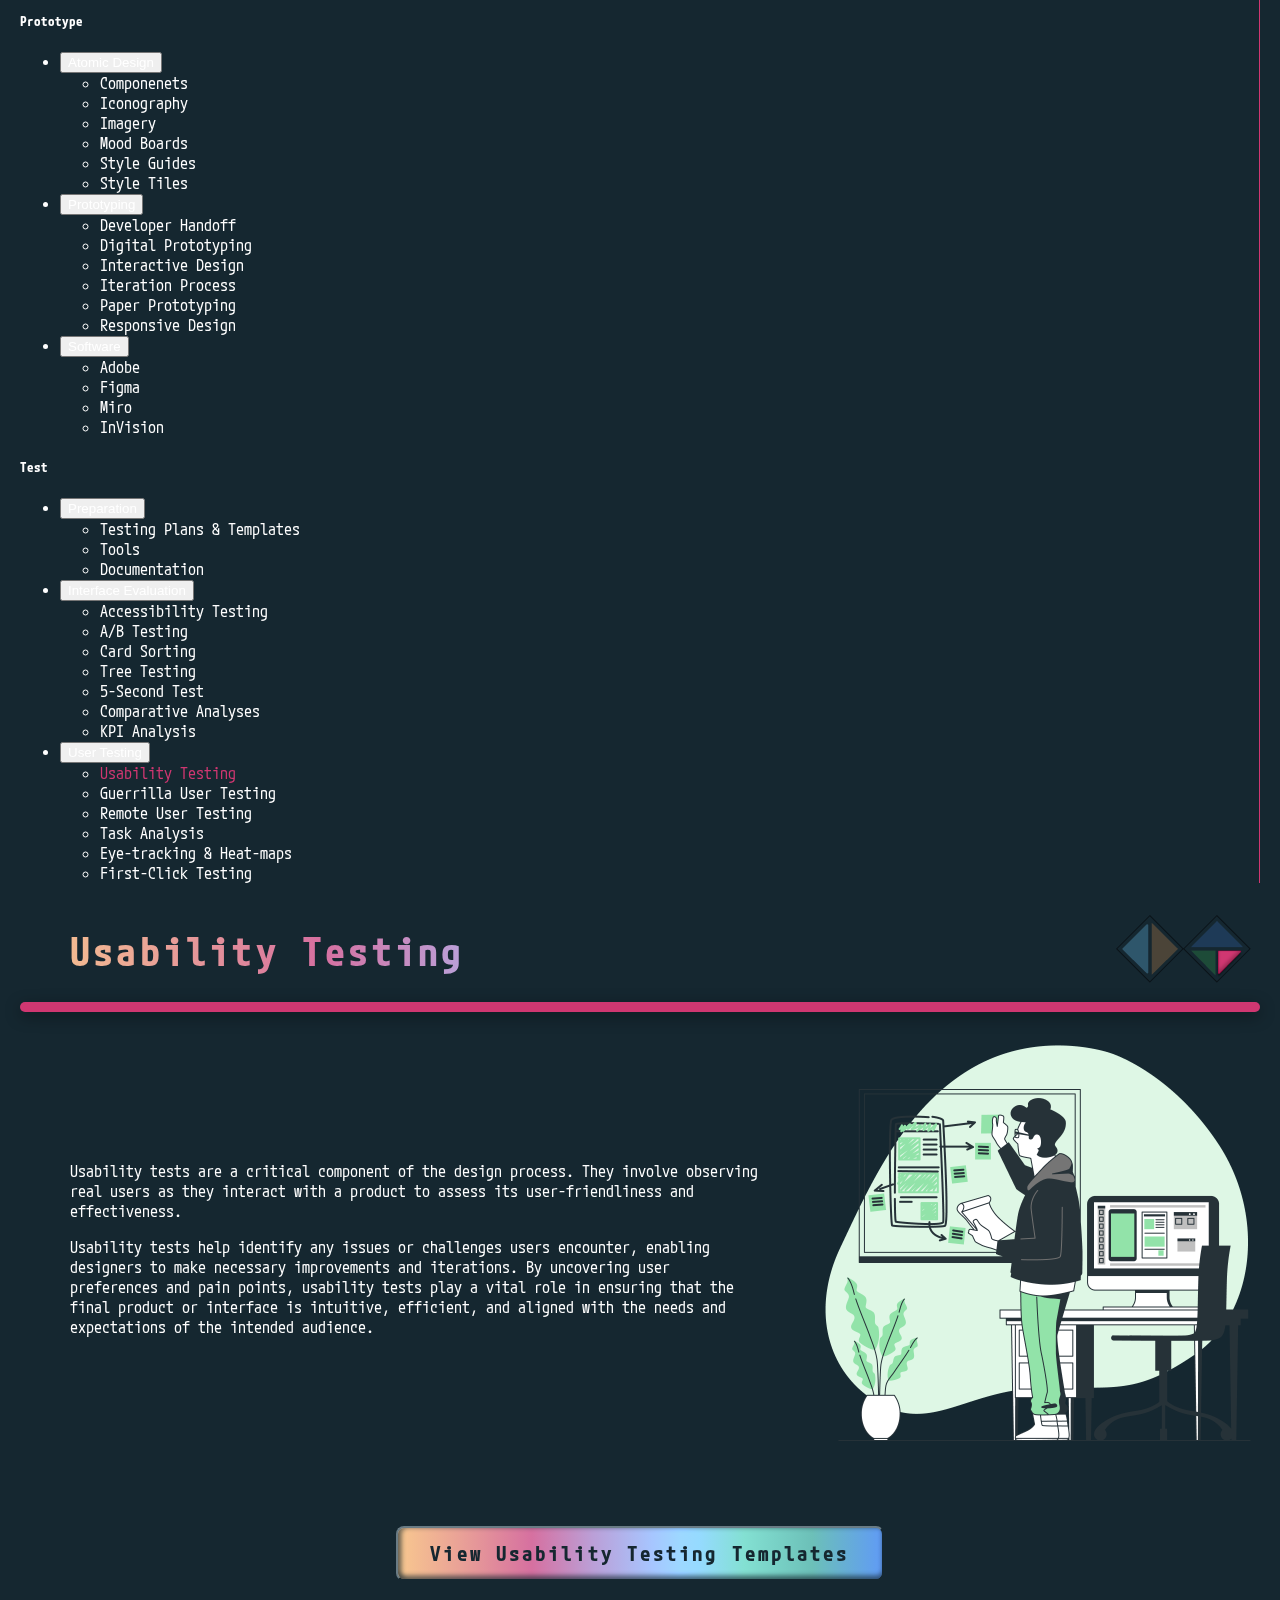
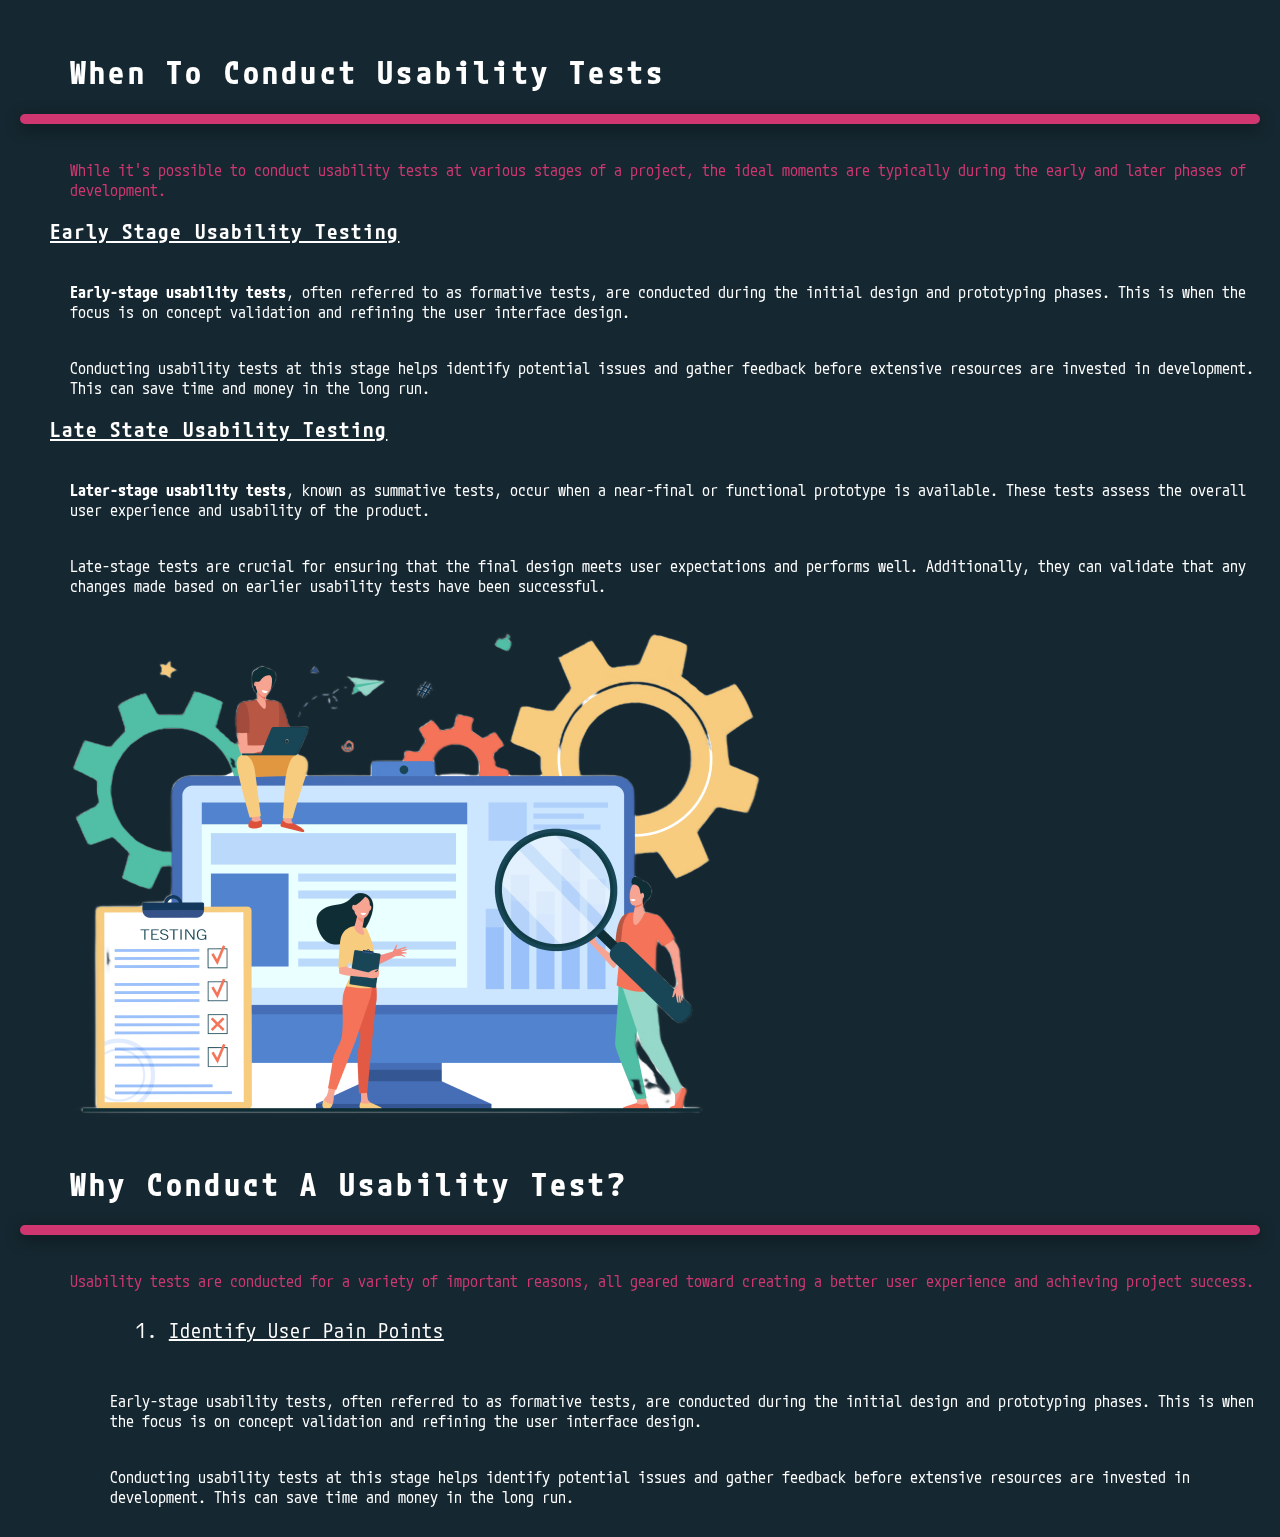
==== commit b2c37dbc: "usability testing styling" ====
--- a/pages/UsabilityTesting.html
+++ b/pages/UsabilityTesting.html
@@ -71,7 +71,7 @@
 
             <!-- The Design Process -->
             <div class="flex-shrink-0 p-3">
-              <h4>The Design Process</h4>
+              <h5><b>The Design Process</b></h5>
               <ul class="list-unstyled ps-0">
                 <li class="mb-1">
 
@@ -88,7 +88,7 @@
 
             <!-- Empathize -->
             <div class="flex-shrink-0 p-3">
-              <h4>Empathize</h4>
+              <h5><b>Empathize</b></h5>
 
               <ul class="list-unstyled ps-0">
                 <li class="mb-1">
@@ -131,7 +131,7 @@
 
             <!-- Define -->
             <div class="flex-shrink-0 p-3">
-              <h4>Ideate</h4>
+              <h5><b>Define</b></h5>
 
               <ul class="list-unstyled ps-0">
                 <li class="mb-1">
@@ -196,7 +196,8 @@
 
             <!-- Ideate -->
             <div class="flex-shrink-0 p-3">
-              <h4>Ideate</h4>
+              <h5><b>Ideate</b></h5>
+              
 
               <ul class="list-unstyled ps-0">
                 <li class="mb-1">
@@ -261,7 +262,7 @@
 
             <!-- Prototype -->
             <div class="flex-shrink-0 p-3">
-              <h4>Prototype</h4>
+              <h5><b>Prototype</b></h5>
 
               <ul class="list-unstyled ps-0">
                 <li class="mb-1">
@@ -315,7 +316,7 @@
 
             <!-- Test -->
             <div class="flex-shrink-0 p-3">
-              <h4>Test</h4>
+              <h5><b>Test</h5></b>
               <ul class="list-unstyled ps-0">
                 <li class="mb-1">
                   <button class="btn btn-toggle align-items-center rounded collapsed navtext" data-bs-toggle="collapse"
@@ -354,7 +355,7 @@
                   </button>
                   <div class="collapse show" id="user-testing-collapse" style="">
                     <ul class="btn-toggle-nav fw-normal pb-1 small">
-                      <li><a href="#" class="link-light rounded navtext">Usability Testing</a></li>
+                      <li><a href="#" class="link-light rounded navtext" id="utselected">Usability Testing</a></li>
                       <li><a href="#" class="link-dark rounded navtext">Guerrilla User Testing</a></li>
                       <li><a href="#" class="link-dark rounded navtext">Remote User Testing</a></li>
                       <li><a href="#" class="link-dark rounded navtext">Task Analysis</a></li>
@@ -374,15 +375,16 @@
       <!---------------------------- Right side ---------------------->
 
       <div class="col-md-9">
-        <div class="designhead">
+        <div class="uthead">
           <h1>Usability Testing</h1>
           <img src="../images/test-icon.png" alt="Double diamond design with the test phases labeled">
-          <div class="underline">
-          </div>
-
-
-        </div>
-        <section class="hero-section">
+
+
+
+        </div>
+        <div class="utunderline">
+        </div>
+        <section class="ut-section">
 
           <div class="">
             <div class="">
@@ -409,43 +411,43 @@
         </div>
 
         <div class="utwhen">
-          <h1>When to Conduct Usability Tests</h1>
-          <div class="underline">
+          <h1 class="ut-headers">When to Conduct Usability Tests</h1>
+          <div class="utunderline">
           </div>
-          <p>While it's possible to conduct usability tests at various stages of a project, the ideal moments are
+          <p id="utselected">While it's possible to conduct usability tests at various stages of a project, the ideal moments are
             typically during the early and later phases of development.</p>
-          <u>Early Stage Usability Testing</u>
-          <p>Early-stage usability tests, often referred to as formative tests, are conducted during the initial design
+          <u class="ut-sub-head">Early Stage Usability Testing</u>
+          <p><b>Early-stage usability tests</b>, often referred to as formative tests, are conducted during the initial design
             and prototyping phases. This is when the focus is on concept validation and refining the user interface
             design.</p>
           <p>
             Conducting usability tests at this stage helps identify potential issues and gather feedback before
             extensive resources are invested in development. This can save time and money in the long run.</p>
 
-          <u>Late State Usability Testing</u>
-          <p>Later-stage usability tests, known as summative tests, occur when a near-final or functional prototype is
+          <u class="ut-sub-head">Late State Usability Testing</u>
+          <p><b>Later-stage usability tests</b>, known as summative tests, occur when a near-final or functional prototype is
             available. These tests assess the overall user experience and usability of the product.</p>
 
           <p>Late-stage tests are crucial for ensuring that the final design meets user expectations and performs well.
             Additionally, they can validate that any changes made based on earlier usability tests have been successful.
           </p>
 
-          <img src="../images/TestingImage.png" alt="Testing graphic">
+          <img src="../images/TestingImage.png" alt="Testing graphic" id="ut-whenimg">
         </div>
 
         <div class="utwhy">
-          <h1>Why Conduct A Usability Test?</h1>
-          <div class="underline">
+          <h1 class="ut-headers">Why Conduct A Usability Test?</h1>
+          <div class="utunderline">
           </div>
-
-          <ol>
+          <p id="utselected">Usability tests are conducted for a variety of important reasons, all geared toward creating a better user experience and achieving project success.</p>
+          <ol id="why1">
             <li><u>Identify User Pain Points</u></li>
           </ol>
 
-          <p>Early-stage usability tests, often referred to as formative tests, are conducted during the initial design
+          <p class="utwhyp">Early-stage usability tests, often referred to as formative tests, are conducted during the initial design
             and prototyping phases. This is when the focus is on concept validation and refining the user interface
             design.</p>
-          <p>
+          <p class="utwhyp">
             Conducting usability tests at this stage helps identify potential issues and gather feedback before
             extensive resources are invested in development. This can save time and money in the long run.</p>
         </div>
--- a/css/style.css
+++ b/css/style.css
@@ -37,11 +37,14 @@
     font-size: 32px;
 }
 
-p, .p, li {
+p, .p, li, h5 {
     font-family: 'M PLUS Code Latin', monospace;
     color: #FFFFFF;
 }
 
+a {
+    text-decoration: none;
+}
 
 .bodyfont {
     color: #FFFFFF;
@@ -450,23 +453,120 @@
 }
 
 /* Usability Testing page */
+
+.navbar {
+    border-right: 1px solid #D03771;
+}
+
 .utimg img {
     width: 450px;
     height: 450px;
 }
 
+.utwhen {
+    padding-top: 50px;
+}
+
 .utwhen img {
     width: 749px;
     height: 527px;
 }
 
-.list-unstyled {
-    color: #FFFFFF !important;
-}
+
 .navtext {
     color: #FFFFFF !important;
-}
-
+    size: 18px;
+
+}
+
+#utselected {
+    color:  #D03771 !important;
+}
+
+.uthead {
+    display: flex;
+    align-items: center;
+    gap: 10px;
+}
+
+.uthead h1 {
+    flex: 1;
+    font-family: "M PLUS Code Latin";
+    font-size: 40px;
+    font-style: normal;
+    font-weight: 700;
+    line-height: normal;
+    letter-spacing: 3.2px;
+    text-transform: capitalize;
+    background: linear-gradient(90deg, #E3A15F 0%, #D47967 13.21%, #C14970 27.65%, #A678A7 40.28%, #88B1E2 58.32%, #6EB9A2 71.55%, #579988 85.59%, #4B74C5 100%);
+    background-clip: text;
+    -webkit-background-clip: text;
+    -webkit-text-fill-color: transparent;
+    mix-blend-mode: plus-lighter;
+    margin-right: -10px;
+    padding-left: 50px;
+}
+
+.utunderline {
+    height: 10px;
+    flex-shrink: 0;
+    border-radius: 5px;
+    background-color: #D03771;
+
+    filter: drop-shadow(0px 4px 8px rgba(0, 0, 0, 0.40));
+    margin-bottom: 10px;
+}
+
+.utwhen p, .utwhy p {
+    padding-left: 50px;
+    padding-top: 20px;
+}
+
+.ut-section {
+    display: flex;
+    align-items: center;
+    gap: 50px;
+    padding-left: 50px;
+
+    padding-bottom: 50px;
+}
+
+.ut-headers {
+    color: #FFF;
+    font-family: 'M PLUS Code Latin';
+    font-size: 32px;
+    font-style: normal;
+    font-weight: 700;
+    line-height: normal;
+    letter-spacing: 3.2px;
+    text-transform: capitalize;
+    padding-left: 50px;
+}
+.ut-sub-head {
+    color: #FFF;
+    font-family: 'M PLUS Code Latin';
+    font-size: 21px;
+    font-style: normal;
+    font-weight: 600;
+    line-height: 30px; /* 142.857% */
+    letter-spacing: 1.05px;
+    padding-left: 30px;
+}
+
+#ut-whenimg {
+    width: 749px;
+    height: 527px;
+    flex-shrink: 0;
+}
+
+#why1 {
+    padding-left: 0px;
+    padding-bottom: 0px !important;
+}
+
+.utwhyp {
+    padding-left: 90px !important;
+}
 
 /* Scaling Dots Animation */
 @keyframes scaling-dots {
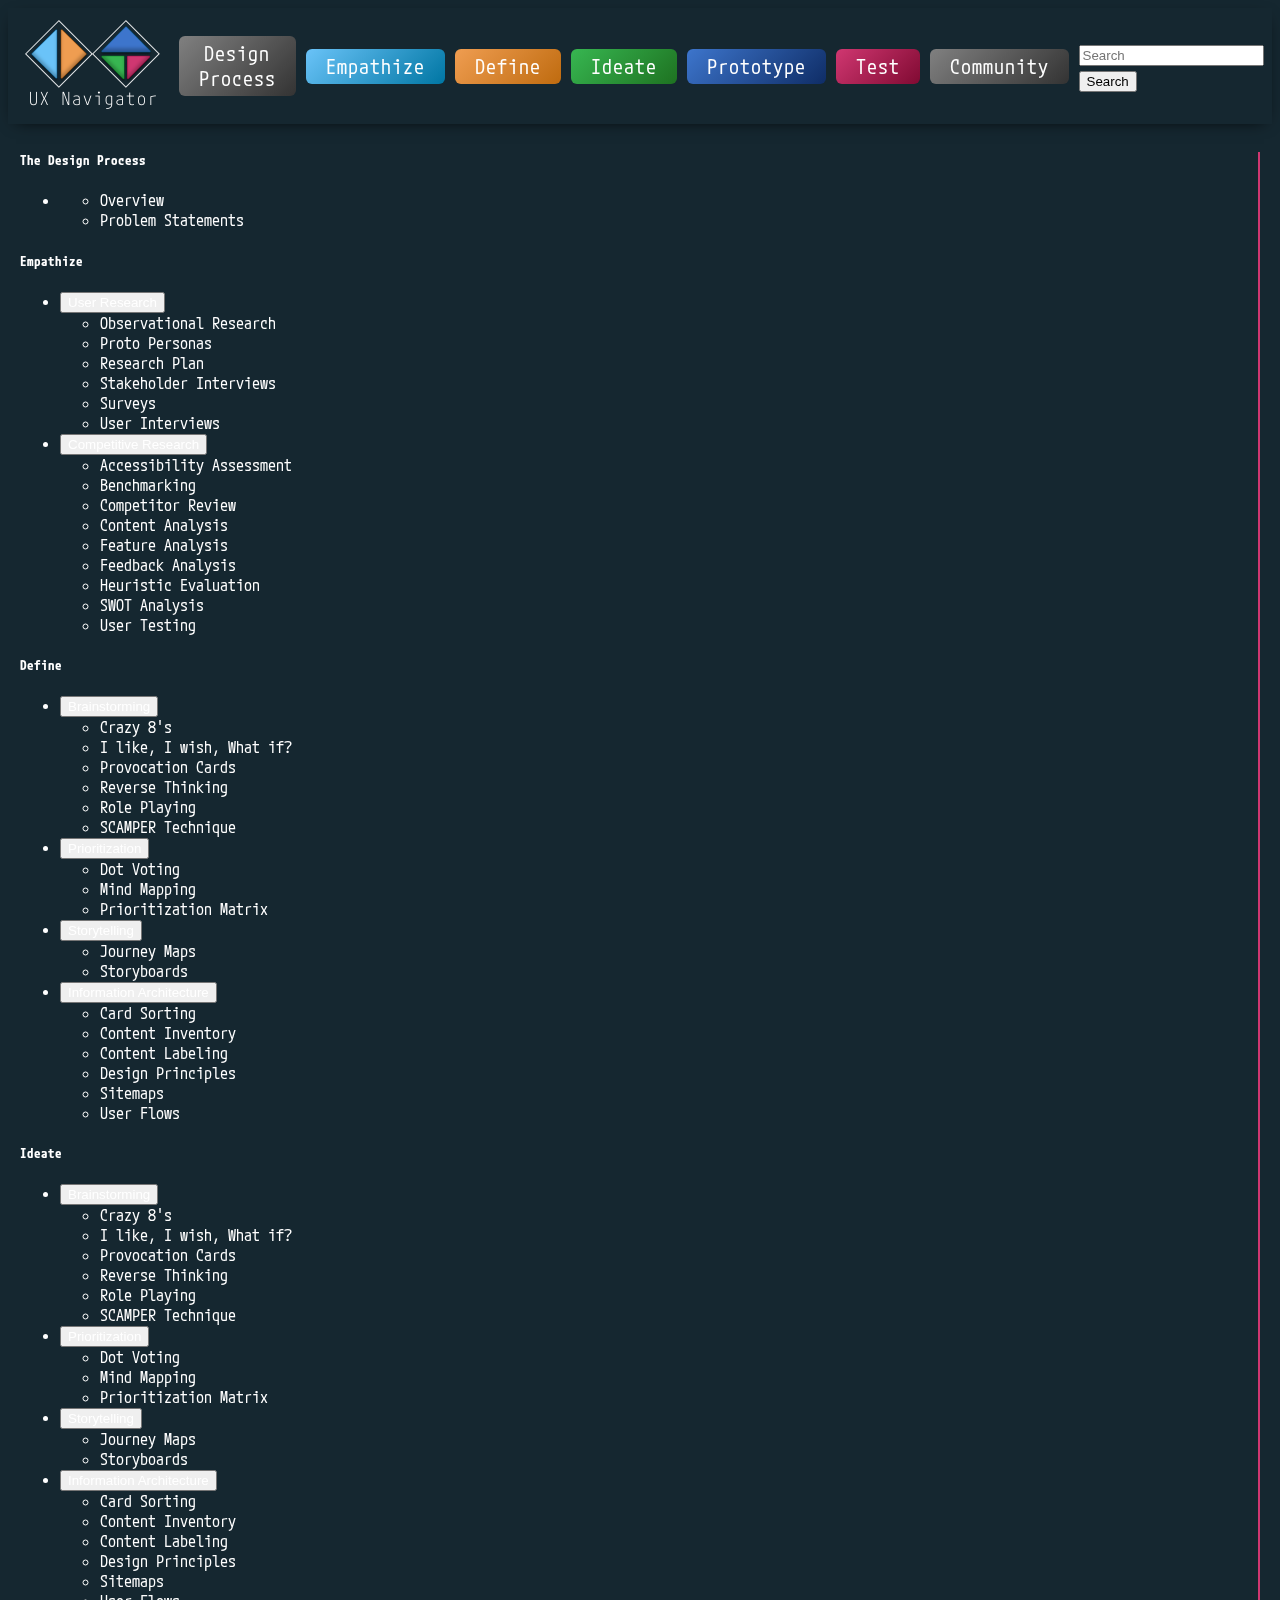
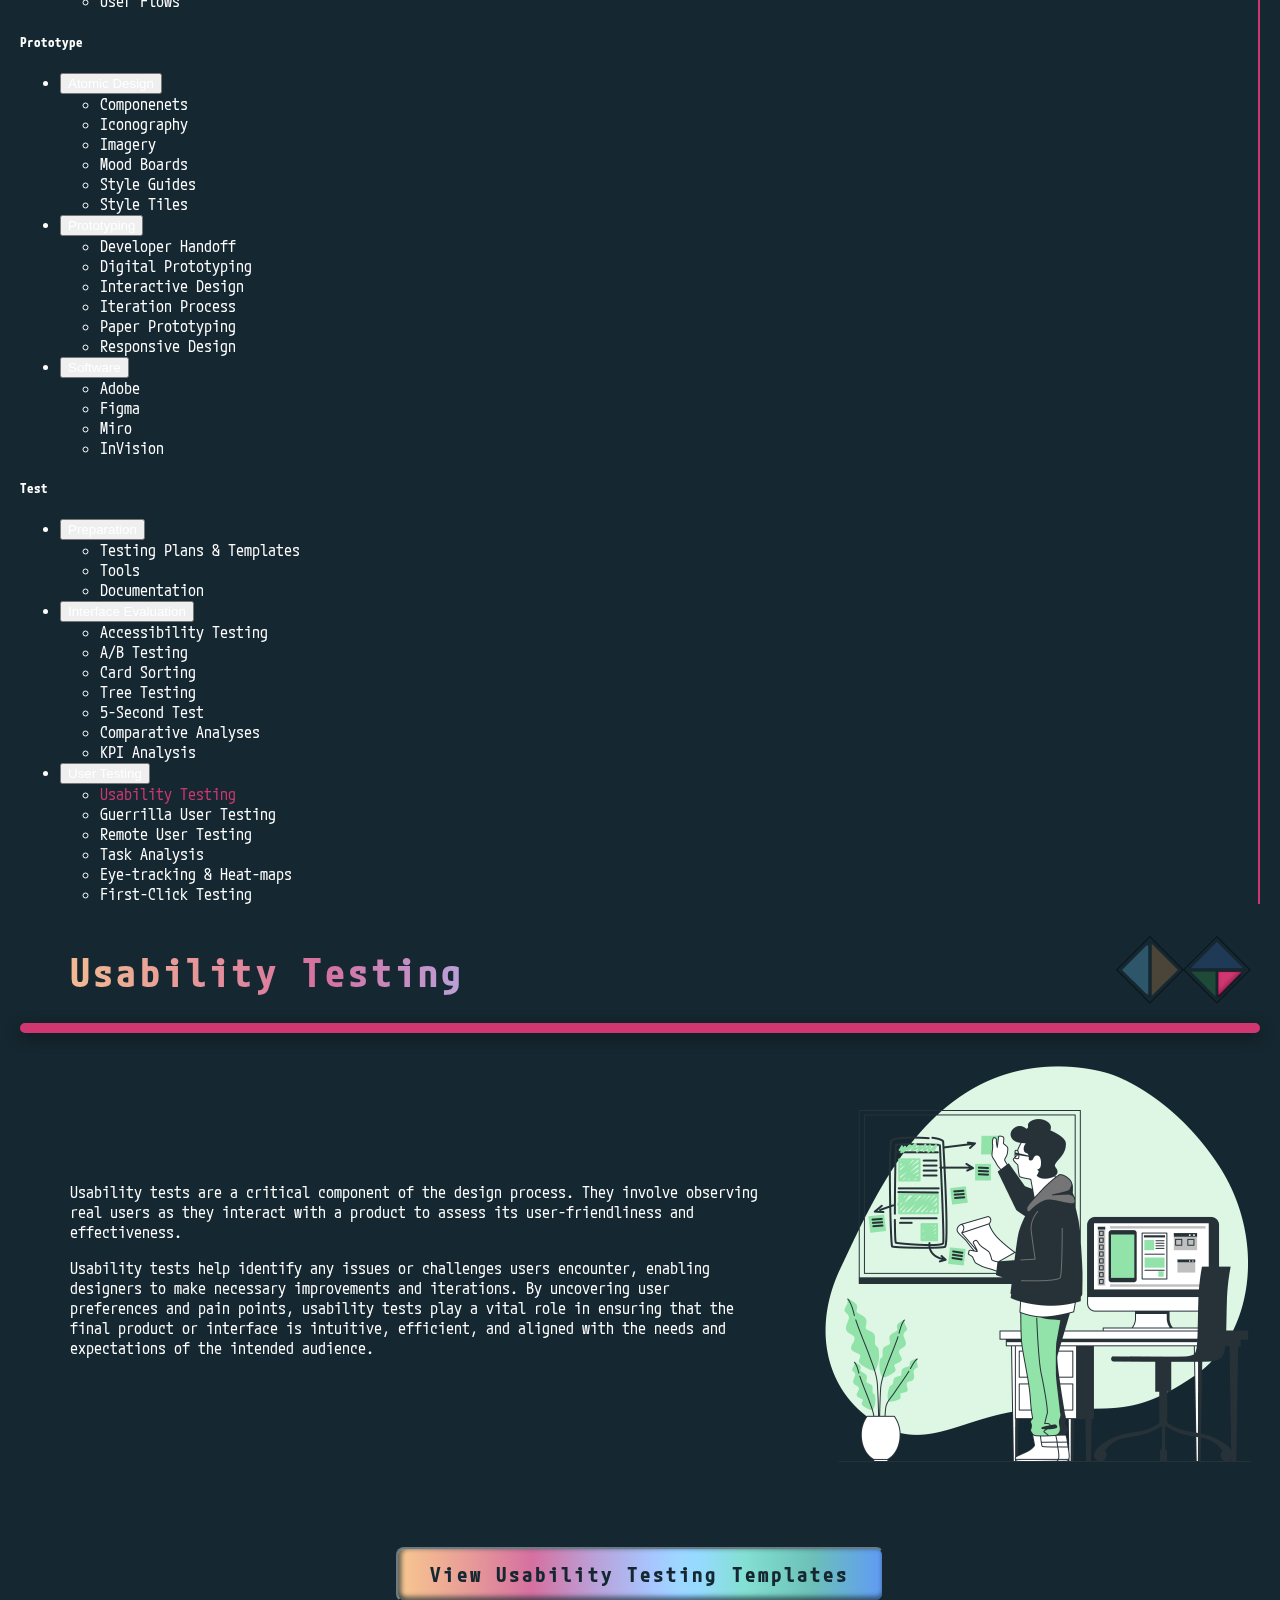
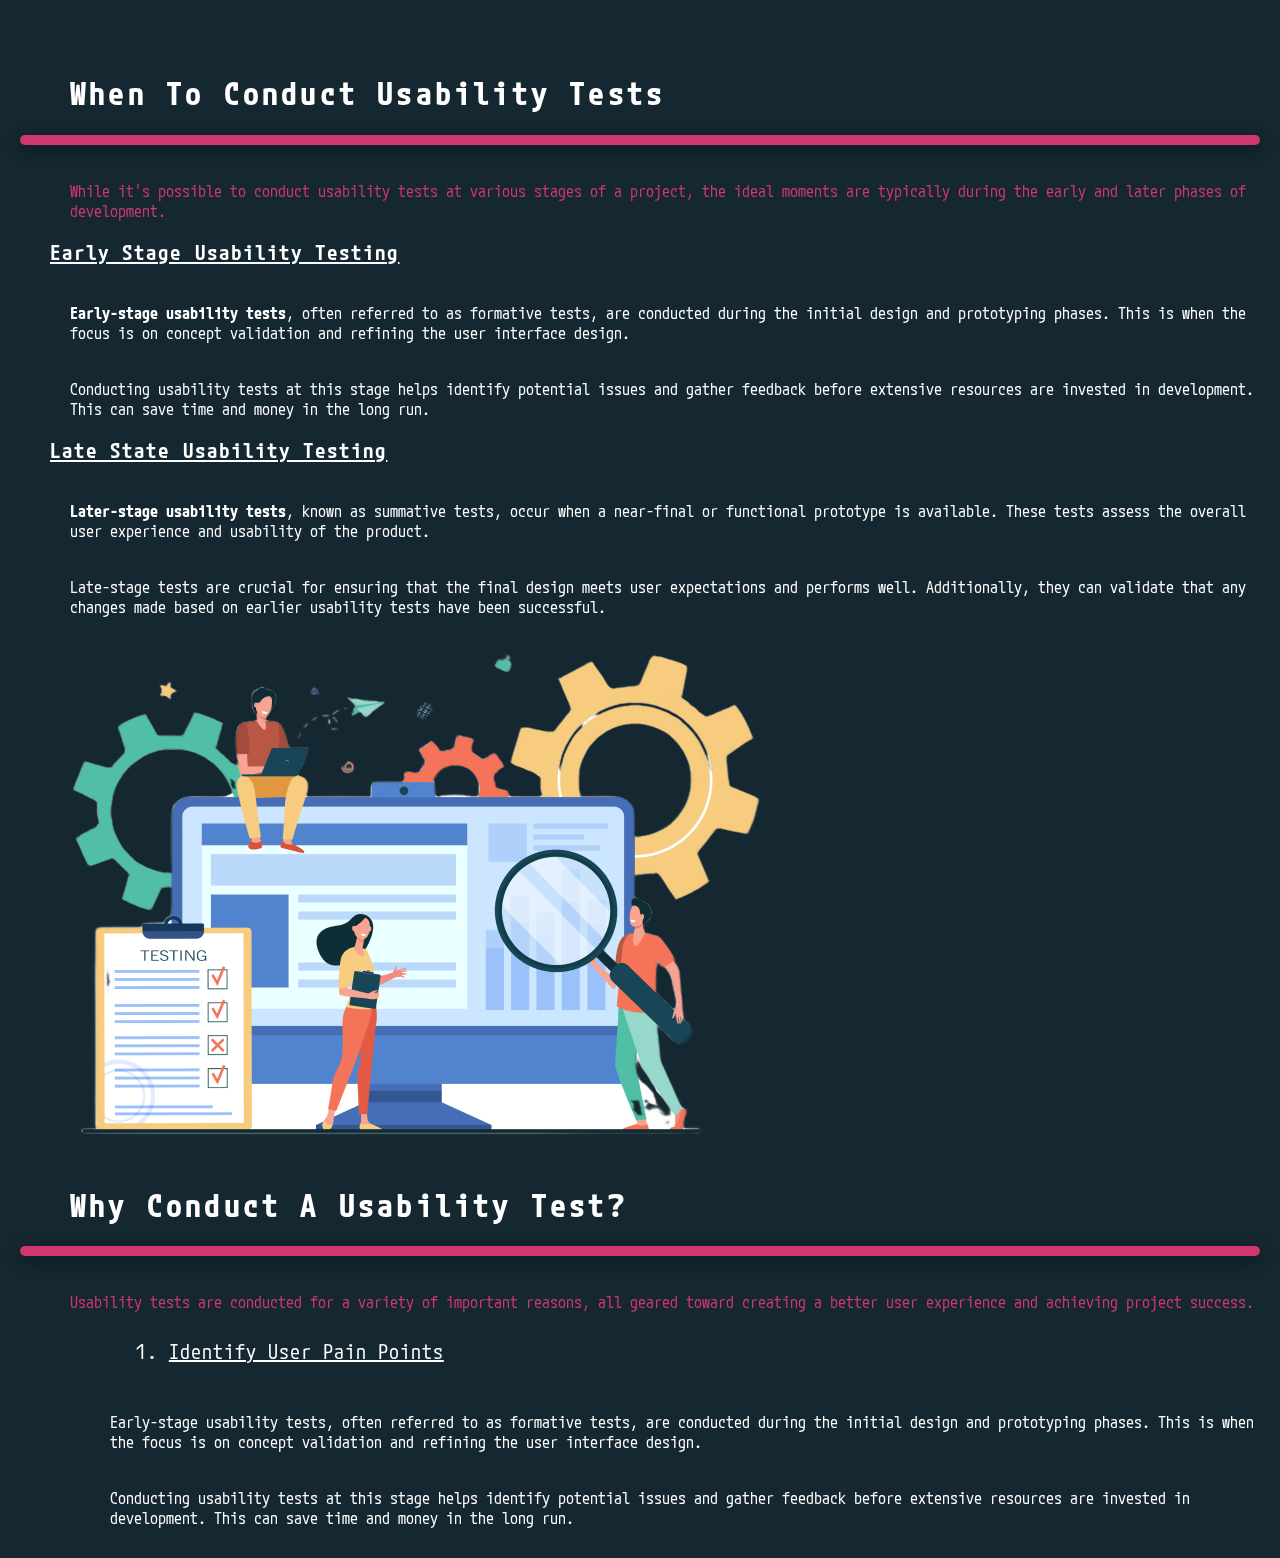
==== commit cffd4c1d: "ico" ====
--- a/pages/UsabilityTesting.html
+++ b/pages/UsabilityTesting.html
@@ -35,7 +35,7 @@
     <nav class="navbar sticky-top navbar-expand-lg">
       <div class="container-fluid">
         <a class="navbar-brand h1font" href="../index.html">
-          <img src="../images/logo dark.png" alt="Logo of double diamond design process"></a>
+          <img src="../images/logo_dark_title.png" alt="Logo of double diamond design process"></a>
 
         <!-- nav buttons -->
         <a href="#designprocess"><button type="button" class="btndesignproc bodyfont">Design Process</button></a>
@@ -67,7 +67,7 @@
         <div class="" id="">
 
           <!-- Left Sidebar -->
-          <div class="navbar" id="">
+          <div class="navbar left">
 
             <!-- The Design Process -->
             <div class="flex-shrink-0 p-3">
--- a/css/style.css
+++ b/css/style.css
@@ -68,7 +68,7 @@
 }
 
 .topnav img {
-    height: 68px;
+    height: 89px;
     width: 152px;
     flex-shrink: 0
 }
@@ -454,8 +454,8 @@
 
 /* Usability Testing page */
 
-.navbar {
-    border-right: 1px solid #D03771;
+.left {
+    border-right: 2px solid #D03771;
 }
 
 .utimg img {
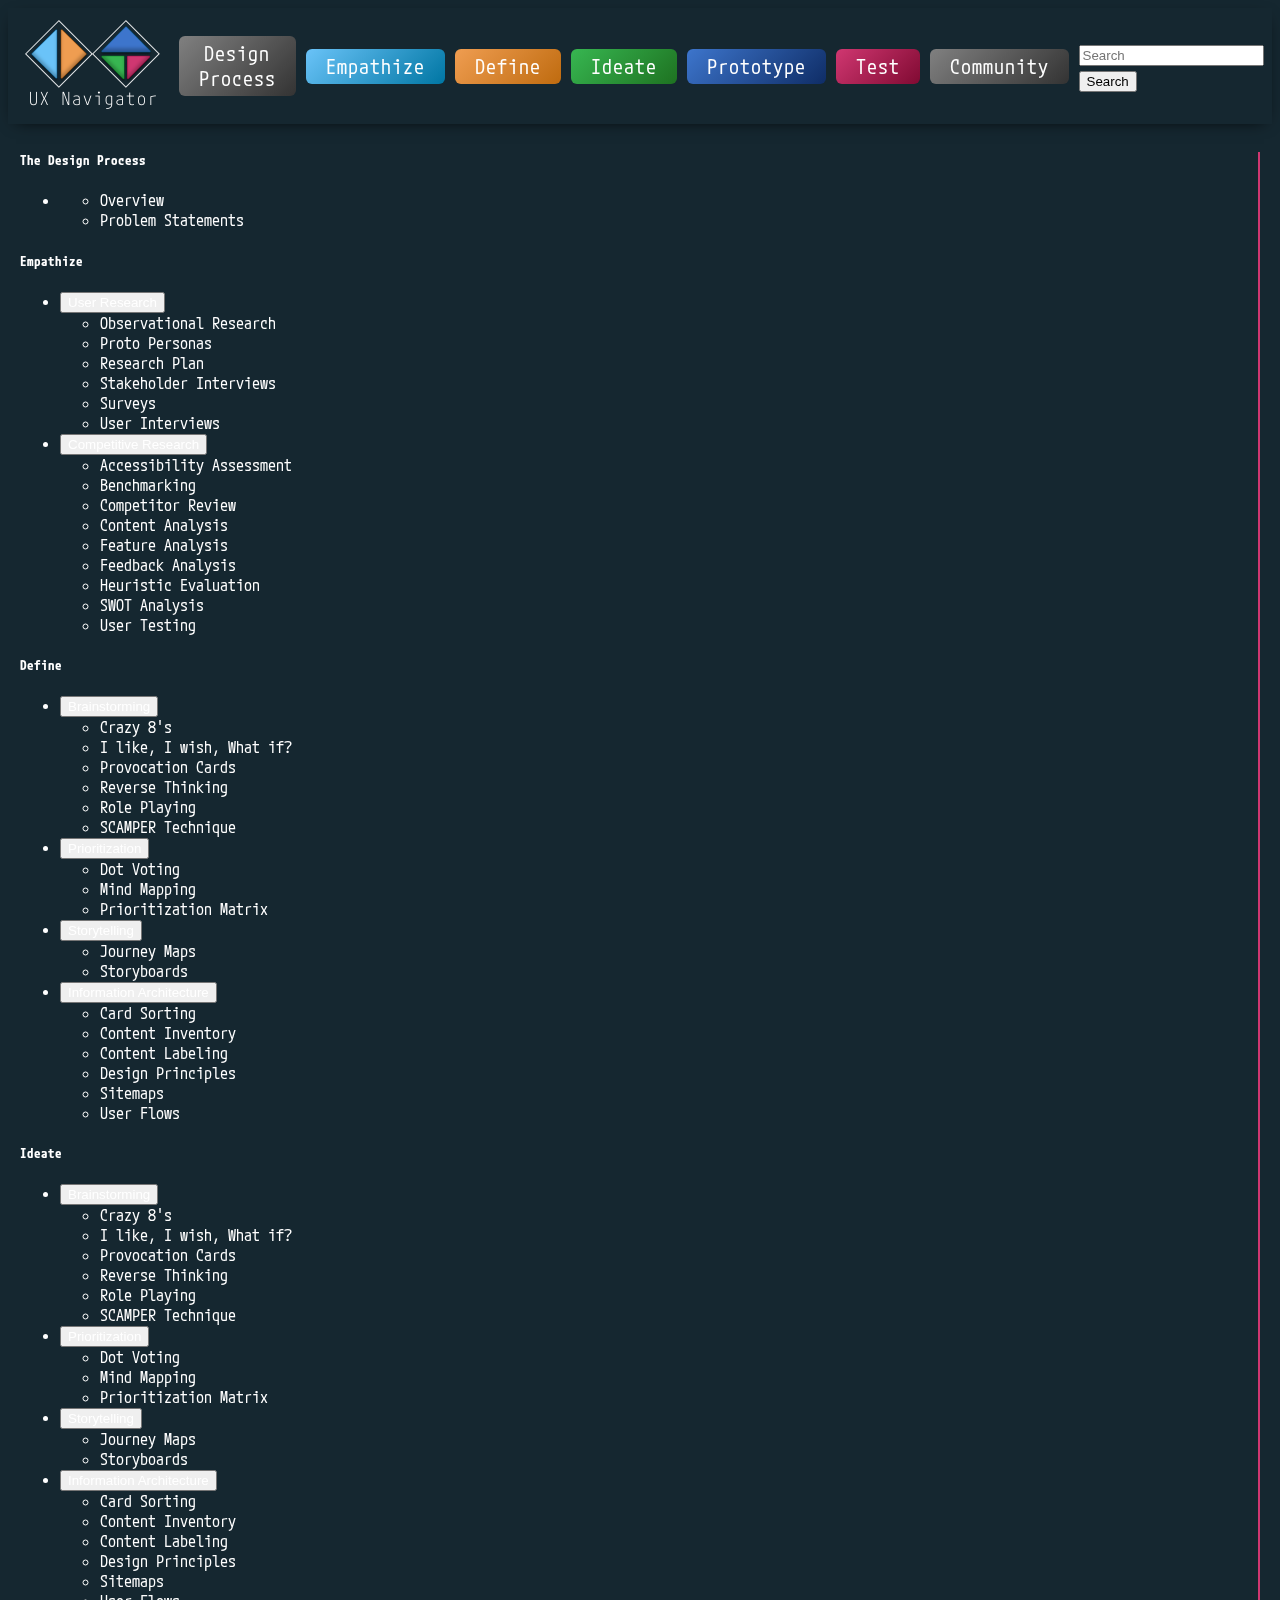
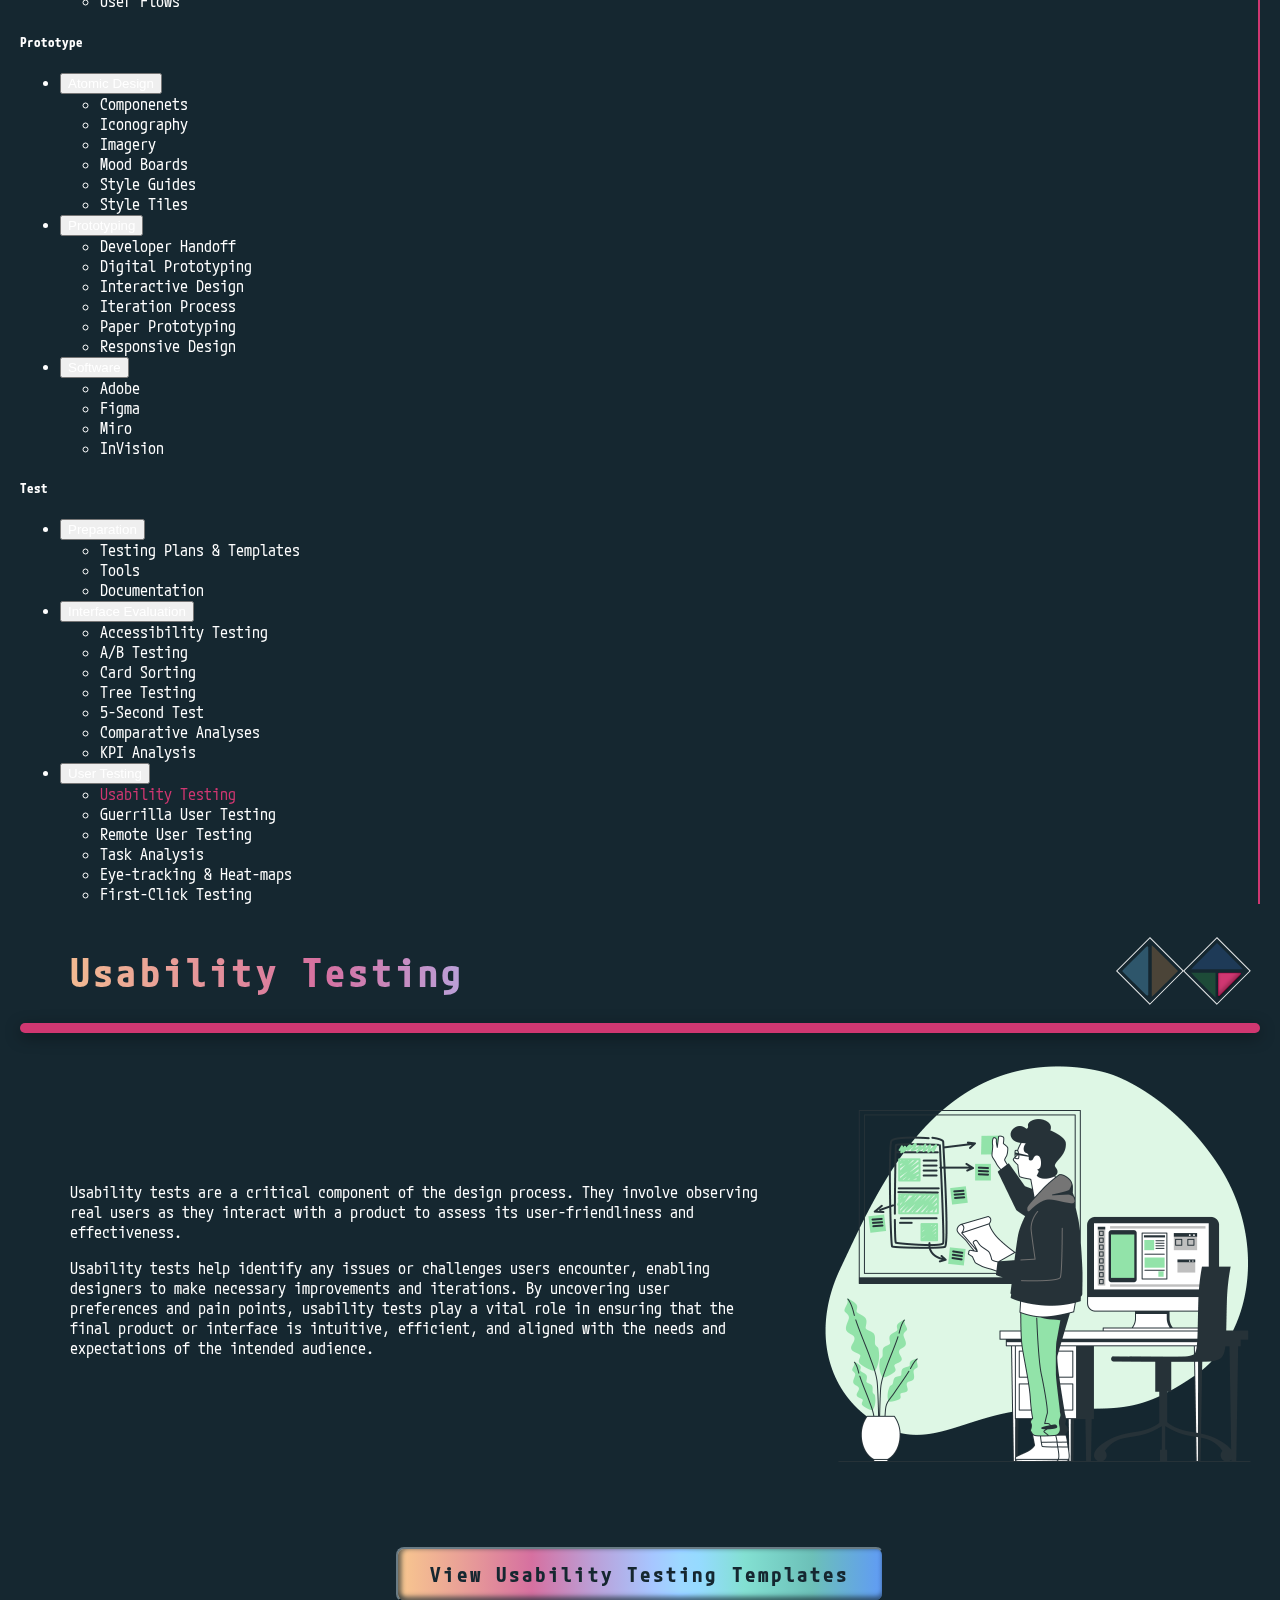
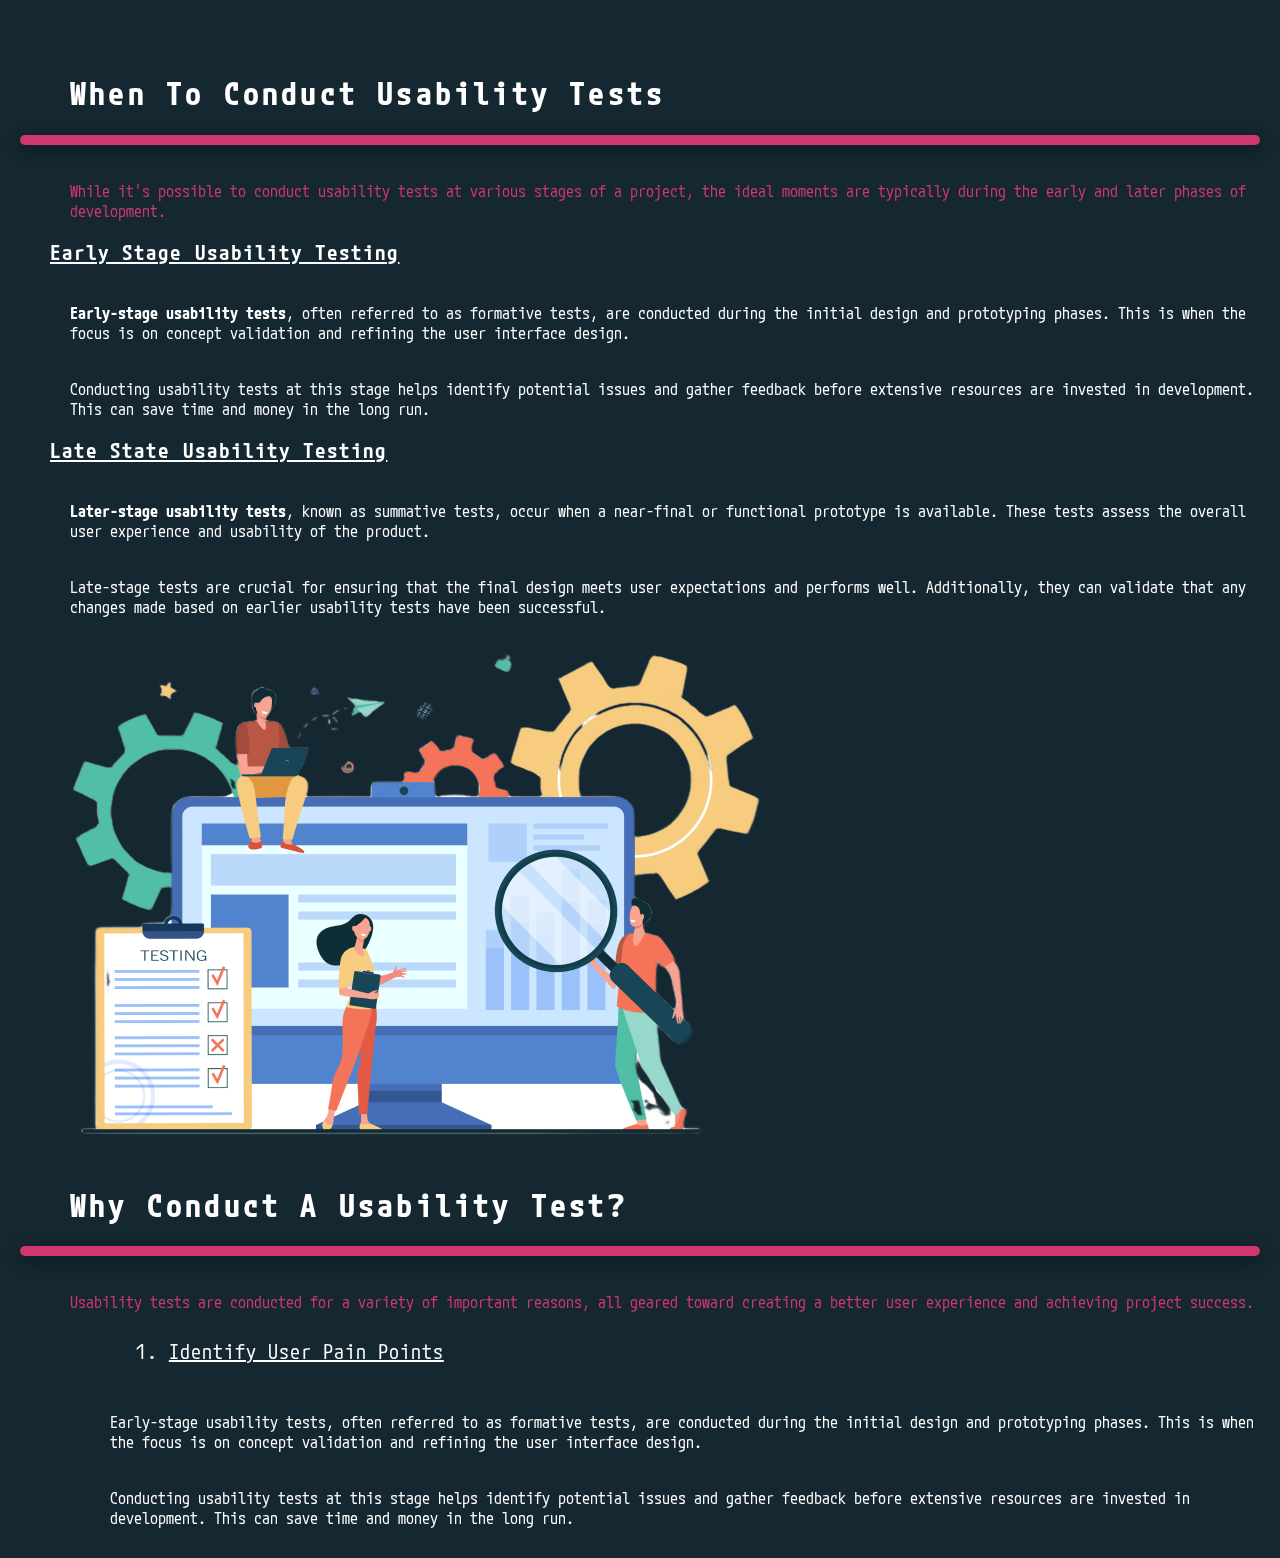
==== commit b0d07340: "templates page" ====
--- a/pages/UsabilityTesting.html
+++ b/pages/UsabilityTesting.html
@@ -6,19 +6,21 @@
   <meta charset="UTF-8">
   <meta name="viewport" content="width=device-width, initial-scale=1.0">
   <title>UX Navigator</title>
+  <link rel="icon" href="../images/Duck.ico" type="image/x-icon" sizes="16x16 32x32">
+
 
   <!--font link-->
   <link rel="preconnect" href="https://fonts.googleapis.com">
   <link rel="preconnect" href="https://fonts.gstatic.com" crossorigin>
   <link
-    href="https://fonts.googleapis.com/css2?family=M+PLUS+Code+Latin:wght@300;400&family=Major+Mono+Display&display=swap"
-    rel="stylesheet">
-  <link rel="stylesheet" href="../fonts/MajorMonoDisplay-Regular.ttf">
-  <link rel="stylesheet" href="../fonts/MPLUSCodeLatin-VariableFont_wdth,wght.ttf">
+      href="https://fonts.googleapis.com/css2?family=M+PLUS+Code+Latin:wght@300;400&family=Major+Mono+Display&display=swap"
+      rel="stylesheet">
+  <link rel="stylesheet" href="Fonts/MajorMonoDisplay-Regular.ttf">
+  <link rel="stylesheet" href="Fonts/MPLUSCodeLatin-VariableFont_wdth,wght.ttf">
 
   <!--bootstrap link-->
   <link href="https://cdn.jsdelivr.net/npm/bootstrap@5.3.2/dist/css/bootstrap.min.css" rel="stylesheet"
-    integrity="sha384-T3c6CoIi6uLrA9TneNEoa7RxnatzjcDSCmG1MXxSR1GAsXEV/Dwwykc2MPK8M2HN" crossorigin="anonymous">
+      integrity="sha384-T3c6CoIi6uLrA9TneNEoa7RxnatzjcDSCmG1MXxSR1GAsXEV/Dwwykc2MPK8M2HN" crossorigin="anonymous">
 
   <!--css link-->
   <link rel="stylesheet" href="https://cdnjs.cloudflare.com/ajax/libs/font-awesome/6.1.0/css/all.min.css">
--- a/css/style.css
+++ b/css/style.css
@@ -15,7 +15,7 @@
     background-color: #152730;
 }
 
-html, body, .hero-section, .accord, .design .main, .container {
+body, .hero-section, .accord, .design .main, .container {
     background-color: #152730 !important;
     color: #FFFFFF;
 }
@@ -568,6 +568,61 @@
     padding-left: 90px !important;
 }
 
+
+/* Usability Testing Templates */
+#templateimg {
+    width: 104.5px;
+    height: 123.75px;
+    margin: 32px;
+}
+
+.card-icon-text {
+    display: flex;
+    align-items: center;
+}
+
+.card-icon-text img {
+    width: 20px;
+    height: 20px;
+}
+
+.card-icon-text-container {
+    display: flex;
+    gap: 20px;
+}
+
+
+.templatescard {
+    width: 300px;
+    height: 400px;
+
+    flex-shrink: 0;
+    border-radius: 20px;
+    border: 1px solid rgba(255, 255, 255, 0.12);
+
+    background: linear-gradient(0deg, rgba(0, 0, 0, 0.16) 0%, rgba(0, 0, 0, 0.16) 100%), #182931;   
+    gap: 24px;
+    padding: 32px;
+    margin-left: 50px;
+
+}
+
+.card-subtitle {
+    color: rgba(255, 255, 255, 0.50);
+    font-family: 'M PLUS Code Latin', monospace;
+
+}
+
+.tmpcards {
+    display: flex;
+}
+.downloadsval {
+    padding-top: 0px !important;
+    margin: 0px;
+    margin-bottom: 50px;
+    font-family: 'M PLUS Code Latin', monospace;
+
+}
 /* Scaling Dots Animation */
 @keyframes scaling-dots {
     0%, 100% {
@@ -597,7 +652,7 @@
 .modal {
     display: none;
     position: fixed;
-    z-index: 1;
+    z-index: 2;
     left: 0;
     top: 0;
     width: 100%;
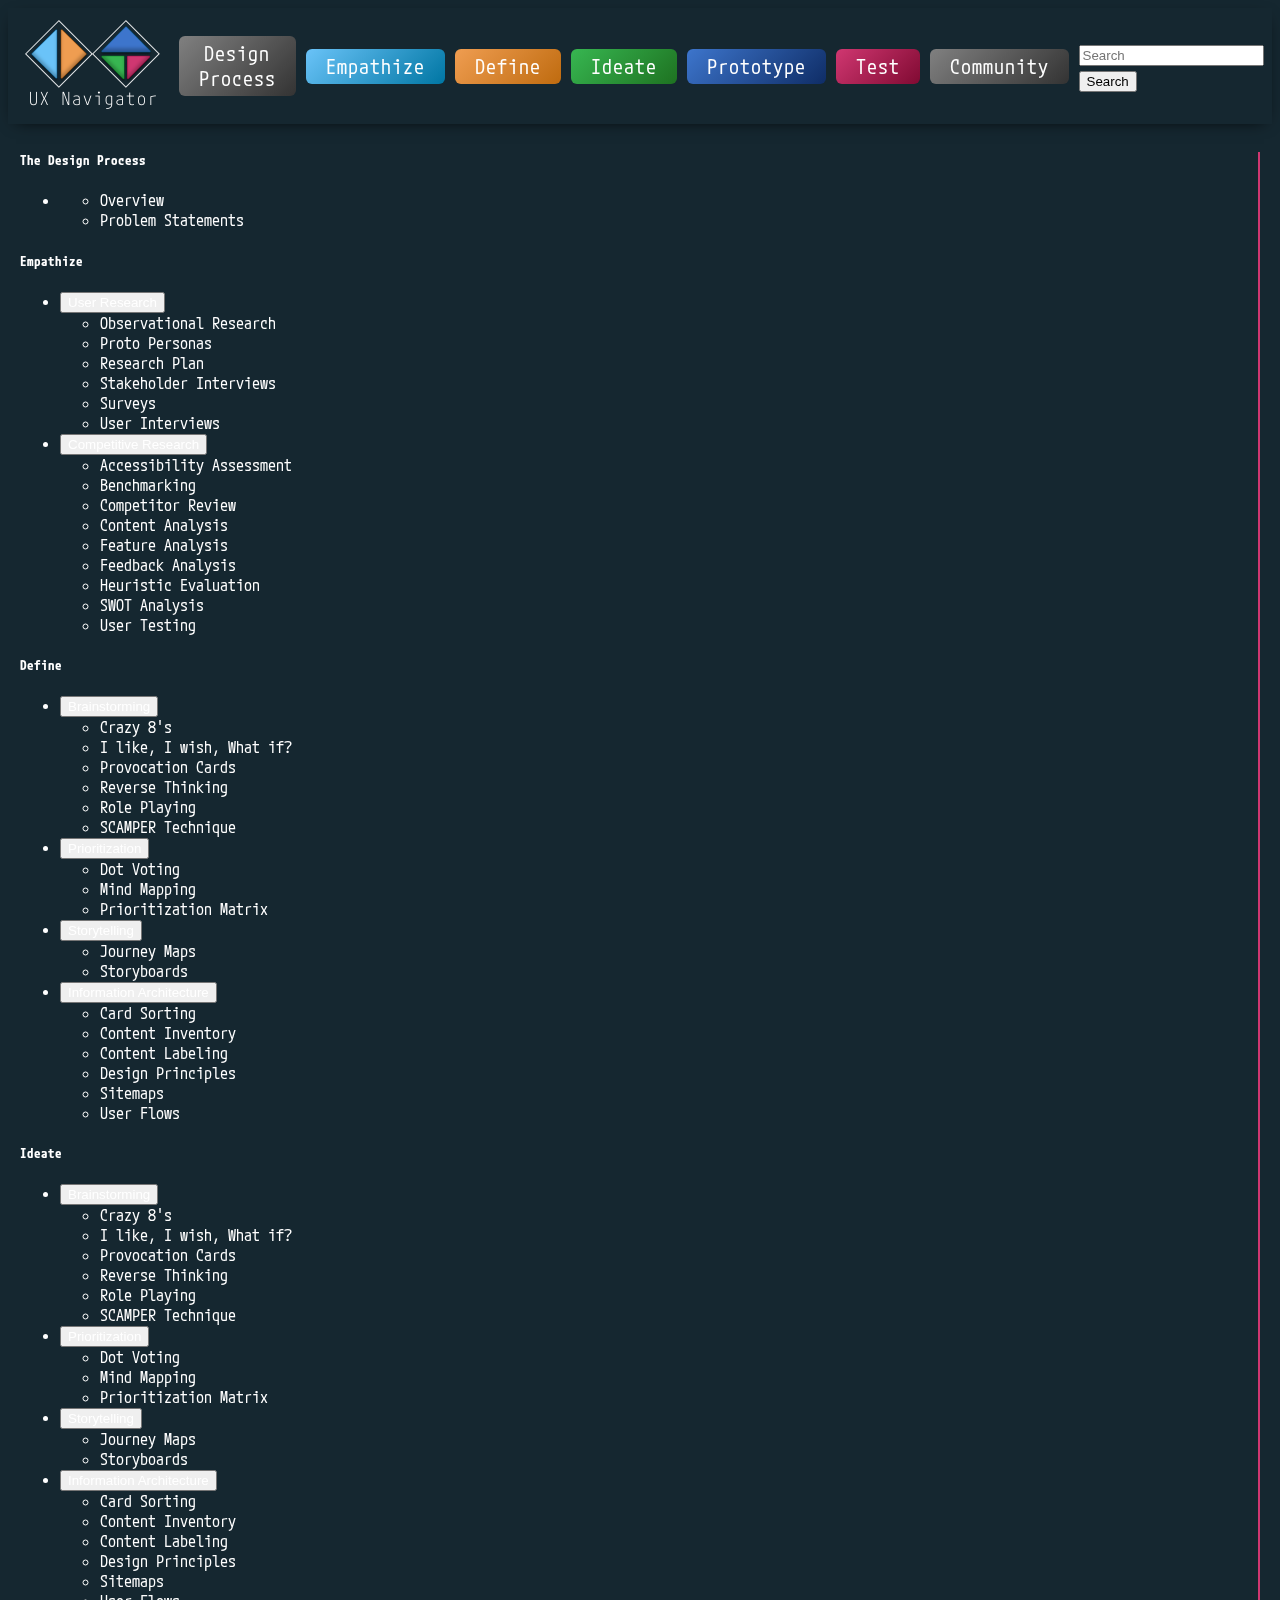
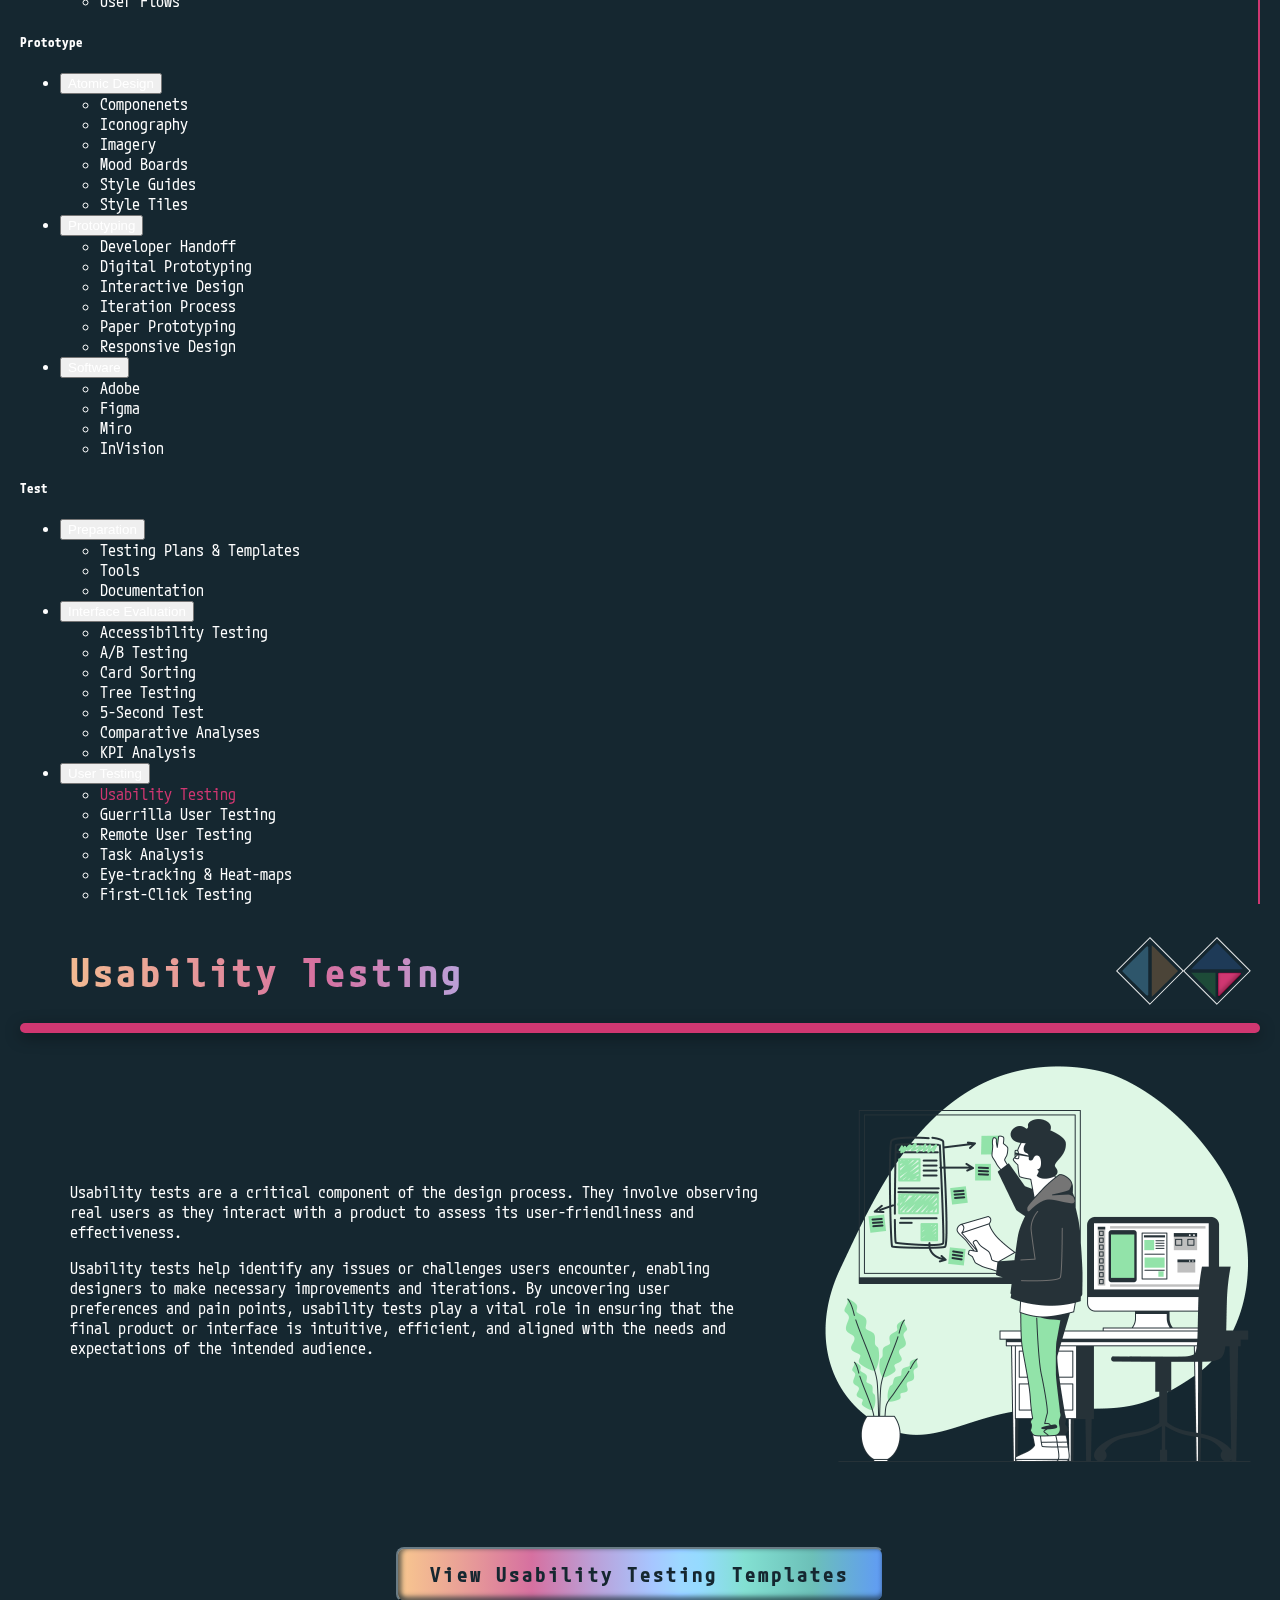
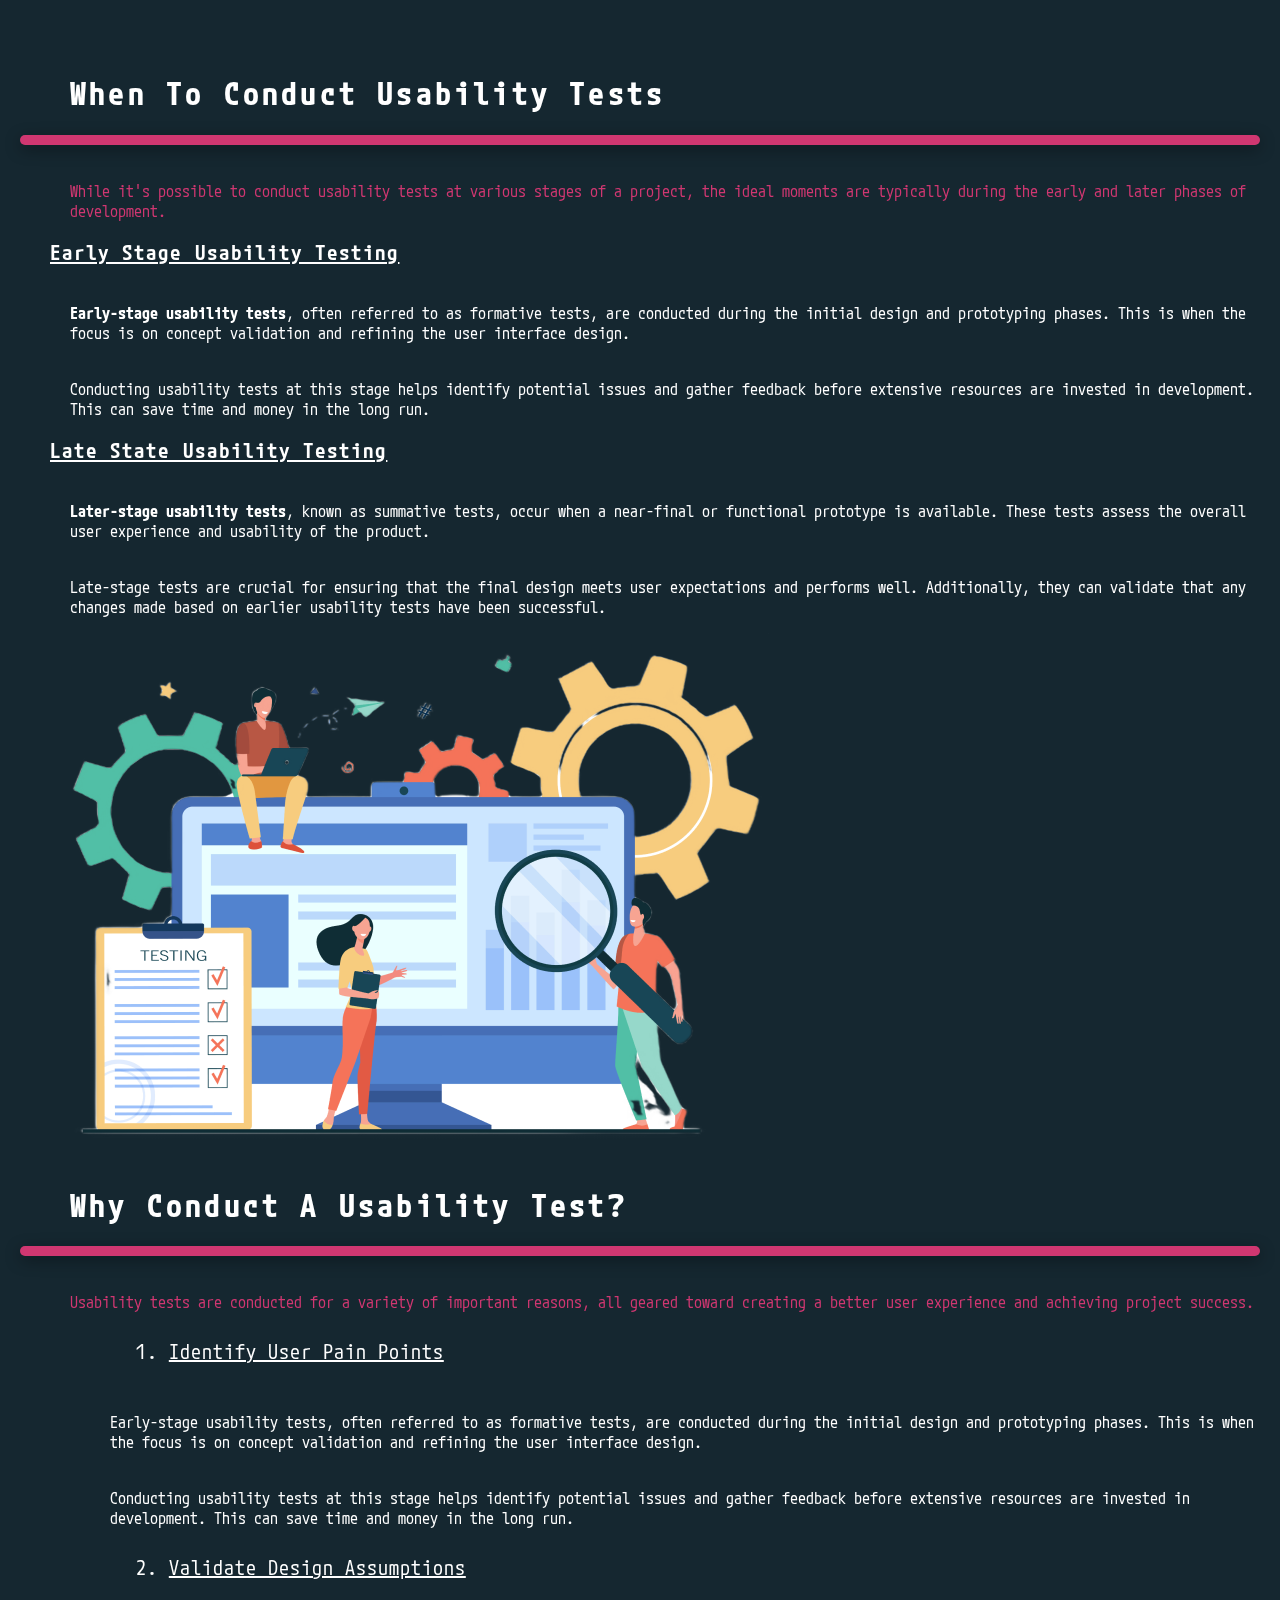
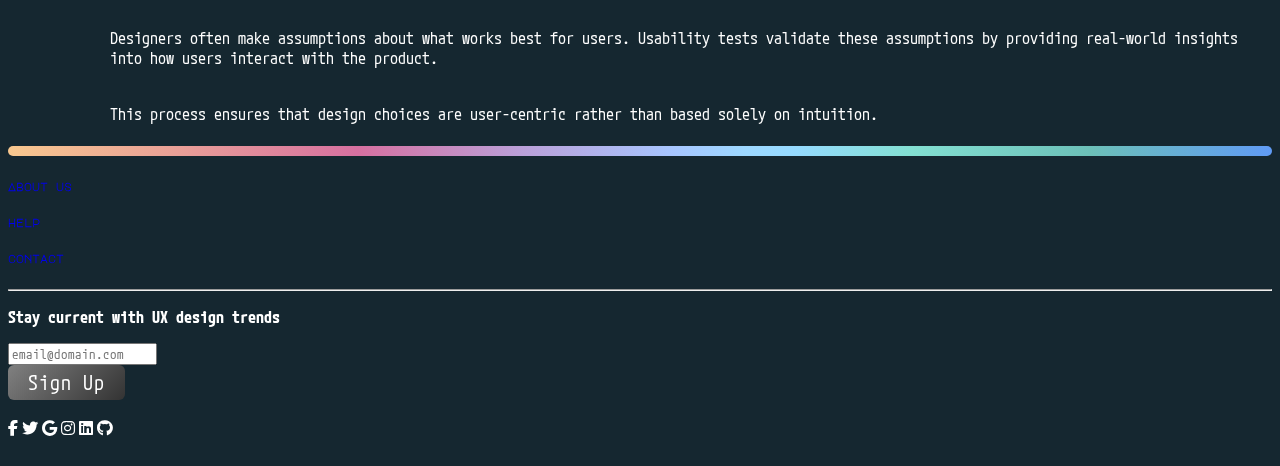
==== commit f92347f8: "footer and top nav" ====
--- a/pages/UsabilityTesting.html
+++ b/pages/UsabilityTesting.html
@@ -40,12 +40,12 @@
           <img src="../images/logo_dark_title.png" alt="Logo of double diamond design process"></a>
 
         <!-- nav buttons -->
-        <a href="#designprocess"><button type="button" class="btndesignproc bodyfont">Design Process</button></a>
-        <a href="#empathize"><button type="button" class="btnempathize bodyfont">Empathize</button></a>
-        <a href="#define"><button type="button" class="btndefine bodyfont">Define</button></a>
-        <a href="#ideate"><button type="button" class="btnideate bodyfont">Ideate</button></a>
-        <a href="#prototype"><button type="button" class="btnproto bodyfont">Prototype</button></a>
-        <a href="#test"><button type="button" class="btntest bodyfont">Test</button></a>
+        <a href="../index.html#designprocess"><button type="button" class="btndesignproc bodyfont">Design Process</button></a>
+        <a href="../index.html#empathize"><button type="button" class="btnempathize bodyfont">Empathize</button></a>
+        <a href="../index.html#define"><button type="button" class="btndefine bodyfont">Define</button></a>
+        <a href="../index.html#ideate"><button type="button" class="btnideate bodyfont">Ideate</button></a>
+        <a href="../index.html#prototype"><button type="button" class="btnproto bodyfont">Prototype</button></a>
+        <a href="../index.html#test"><button type="button" class="btntest bodyfont">Test</button></a>
         <button type="button" class="btncomm bodyfont">Community</button>
 
         <form class="d-flex bodyfont" role="search">
@@ -442,6 +442,8 @@
           <div class="utunderline">
           </div>
           <p id="utselected">Usability tests are conducted for a variety of important reasons, all geared toward creating a better user experience and achieving project success.</p>
+          
+          
           <ol id="why1">
             <li><u>Identify User Pain Points</u></li>
           </ol>
@@ -452,6 +454,15 @@
           <p class="utwhyp">
             Conducting usability tests at this stage helps identify potential issues and gather feedback before
             extensive resources are invested in development. This can save time and money in the long run.</p>
+            
+            
+            <ol start = "2" id="why1">
+              <li><u>Validate Design Assumptions</u></li>
+            </ol>
+  
+            <p class="utwhyp">Designers often make assumptions about what works best for users. Usability tests validate these assumptions by providing real-world insights into how users interact with the product.</p>
+            <p class="utwhyp">This process ensures that design choices are user-centric rather than based solely on intuition.</p>
+
         </div>
 
 
@@ -460,6 +471,117 @@
     </div> <!-- end of class = "row" div-->
   </div> <!-- end of container-fluid-->
 
+        <!------------------------- footer ------------------------------------->
+
+
+  <!-- Footer -->
+  <footer class="text-center text-white">
+    <div class="gradunderline"></div>
+    <!-- Grid container -->
+    <div class="">
+      <!-- Section: Links -->
+      <section>
+        <!-- Grid row-->
+        <div class="row text-center d-flex justify-content-center pt-5">
+          <!-- Grid column -->
+          <div class="col-md-2">
+            <h6 class="foothead">
+              <a href="#!" class="text-white">About us</a>
+            </h6>
+          </div>
+          <!-- Grid column -->
+
+          <!-- Grid column -->
+
+          <!-- Grid column -->
+
+          <!-- Grid column -->
+
+          <!-- Grid column -->
+          <div class="col-md-2">
+            <h6 class="foothead">
+              <a href="#!" class="text-white">help</a>
+            </h6>
+          </div>
+          <!-- Grid column -->
+
+          <!-- Grid column -->
+          <div class="col-md-2">
+            <h6 class="foothead">
+              <a href="#!" class="text-white">contact</a>
+            </h6>
+          </div>
+          <!-- Grid column -->
+        </div>
+        <!-- Grid row-->
+      </section>
+      <!-- Section: Links -->
+
+      <hr class="my-5" />
+
+
+      <!-- Section: Form -->
+      <section class="">
+        <form action="">
+          <!--Grid row-->
+          <div class="row d-flex justify-content-center">
+            <!--Grid column-->
+            <div class="col-auto">
+              <p class="pt-2">
+                <strong>Stay current with UX design trends</strong>
+              </p>
+            </div>
+            <!--Grid column-->
+
+            <!--Grid column-->
+            <div class="col-md-5 col-12">
+              <!-- Email input -->
+              <form class="d-flex mb-4 p" role="search">
+                <input class="form-control pt-2 p" type="search" placeholder="email@domain.com" aria-label="Search">
+              </form>
+
+
+            </div>
+            <!--Grid column-->
+
+            <!--Grid column-->
+            <div class="col-auto">
+              <!-- Submit button -->
+              <button type="submit" class="btncomm bodyfont">
+                Sign Up
+              </button>
+            </div>
+            <!--Grid column-->
+          </div>
+          <!--Grid row-->
+        </form>
+      </section>
+      <!-- Section: Form -->
+
+
+      <!-- Section: Social -->
+      <section class="text-center mb-5" id="foot">
+
+        <i class="text-white me-4 fab fa-facebook-f"></i>
+
+        <i class="fab fa-twitter text-white me-4"></i>
+
+        <i class="fab fa-google text-white me-4"></i>
+
+
+        <i class="fab fa-instagram text-white me-4"></i>
+
+        <i class="fab fa-linkedin text-white me-4"></i>
+
+        <i class="fab fa-github text-white me-4"></i>
+
+      </section>
+      <!-- Section: Social -->
+    </div>
+    <!-- Grid container -->
+
+  </footer>
+  <!-- Footer -->
 
 
   <!-- Bootstrap JavaScript and jQuery libraries -->
